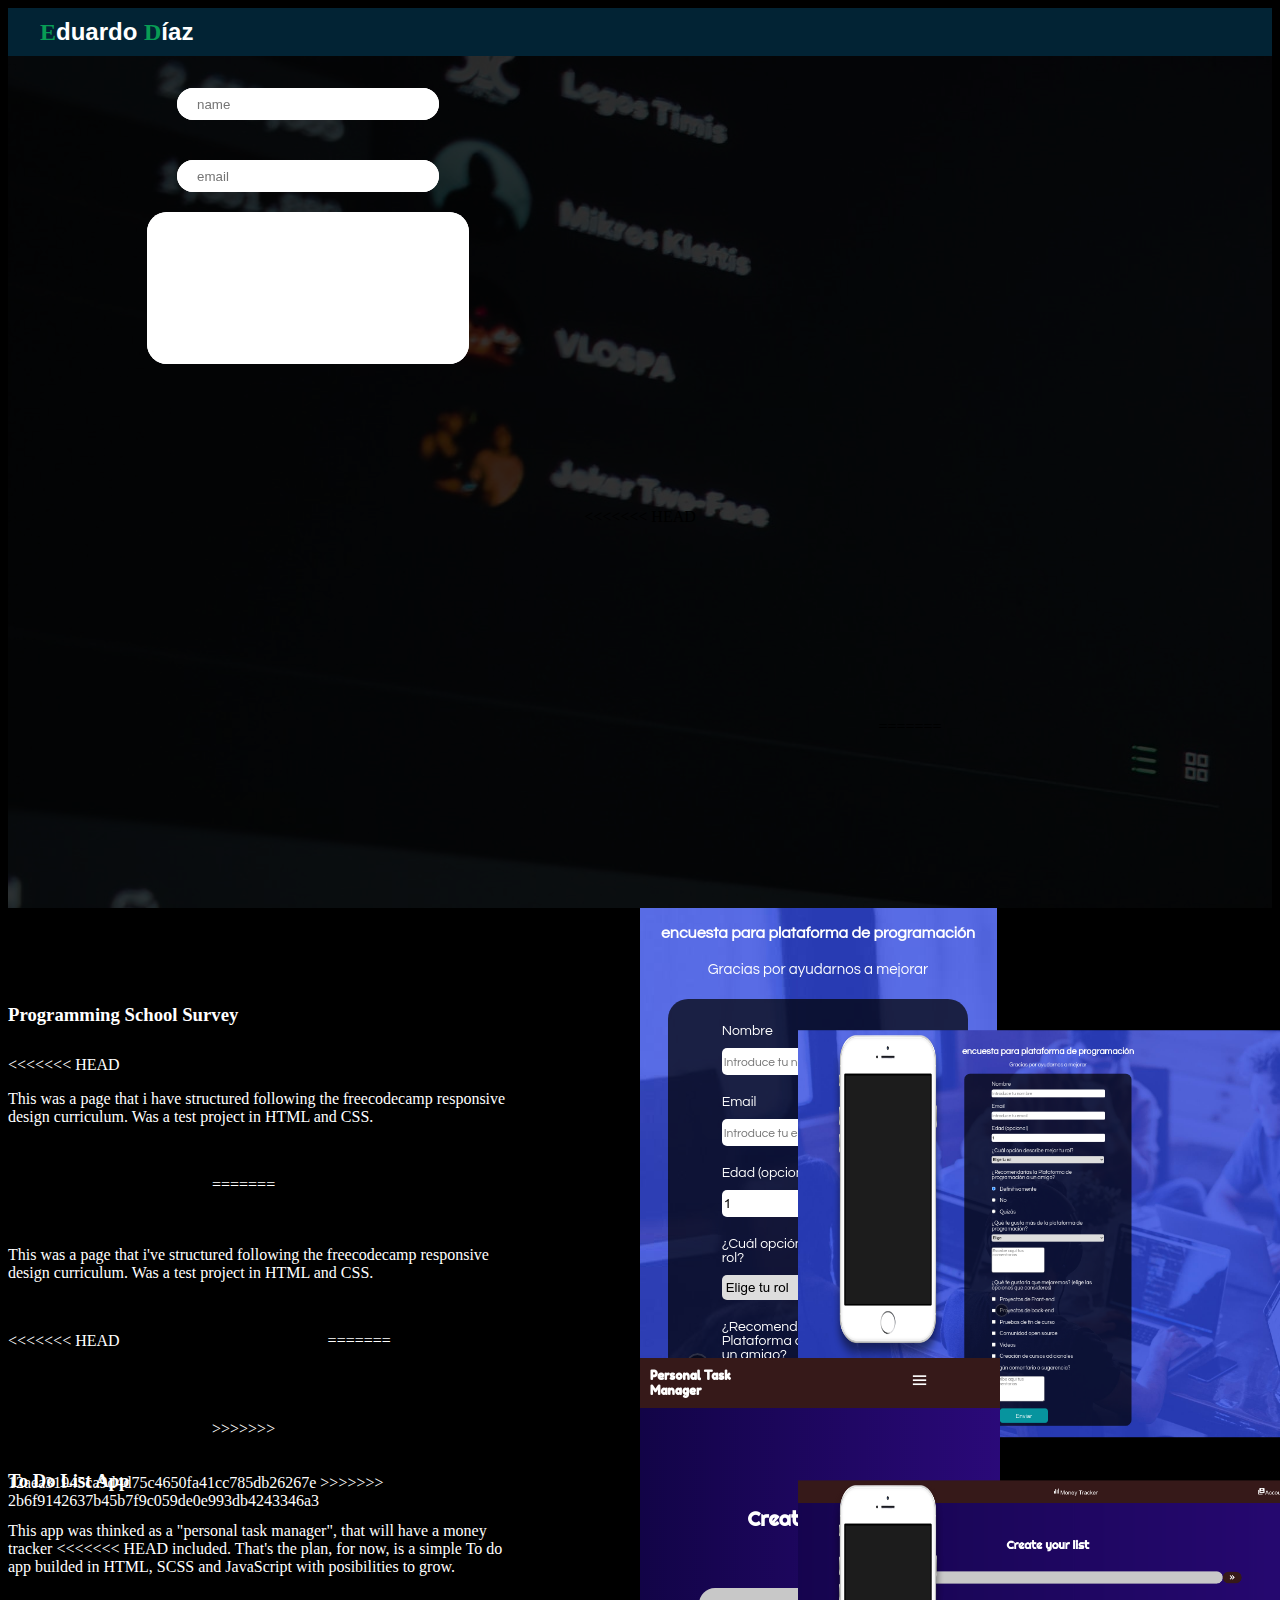
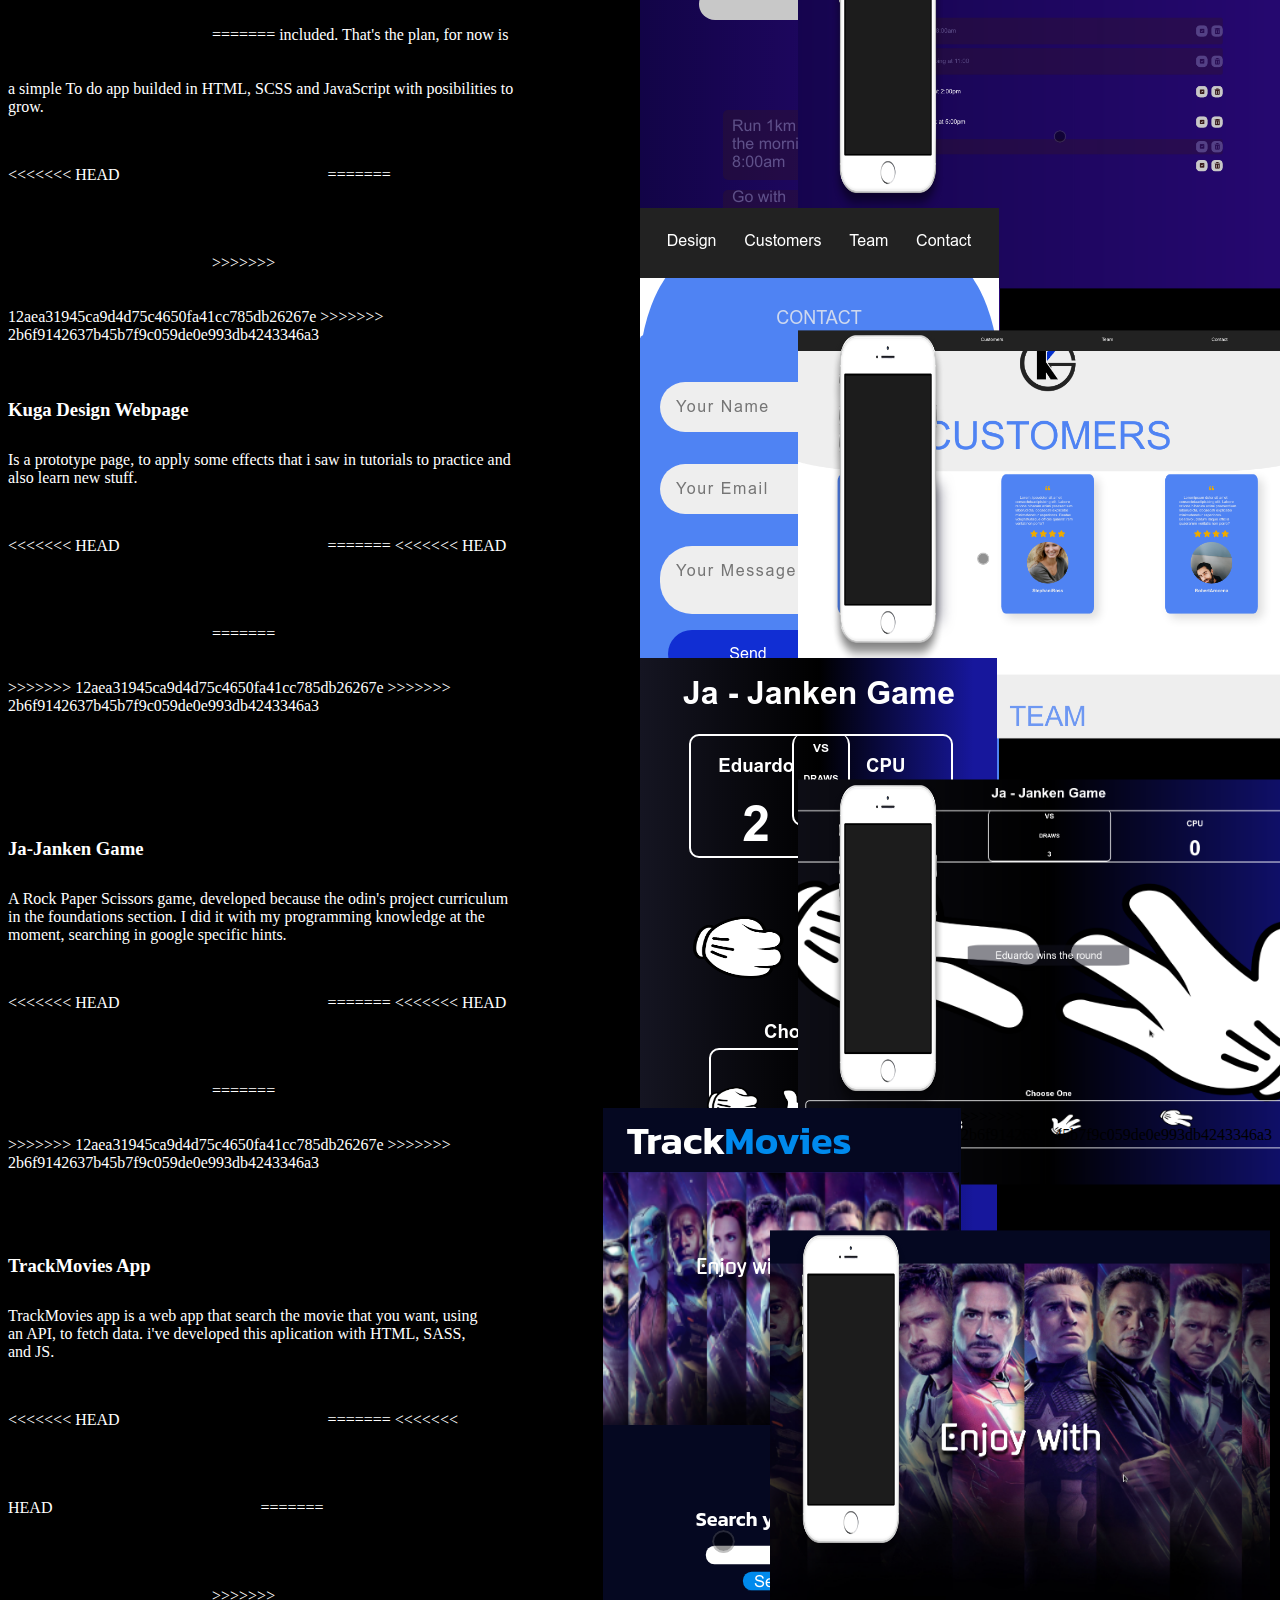
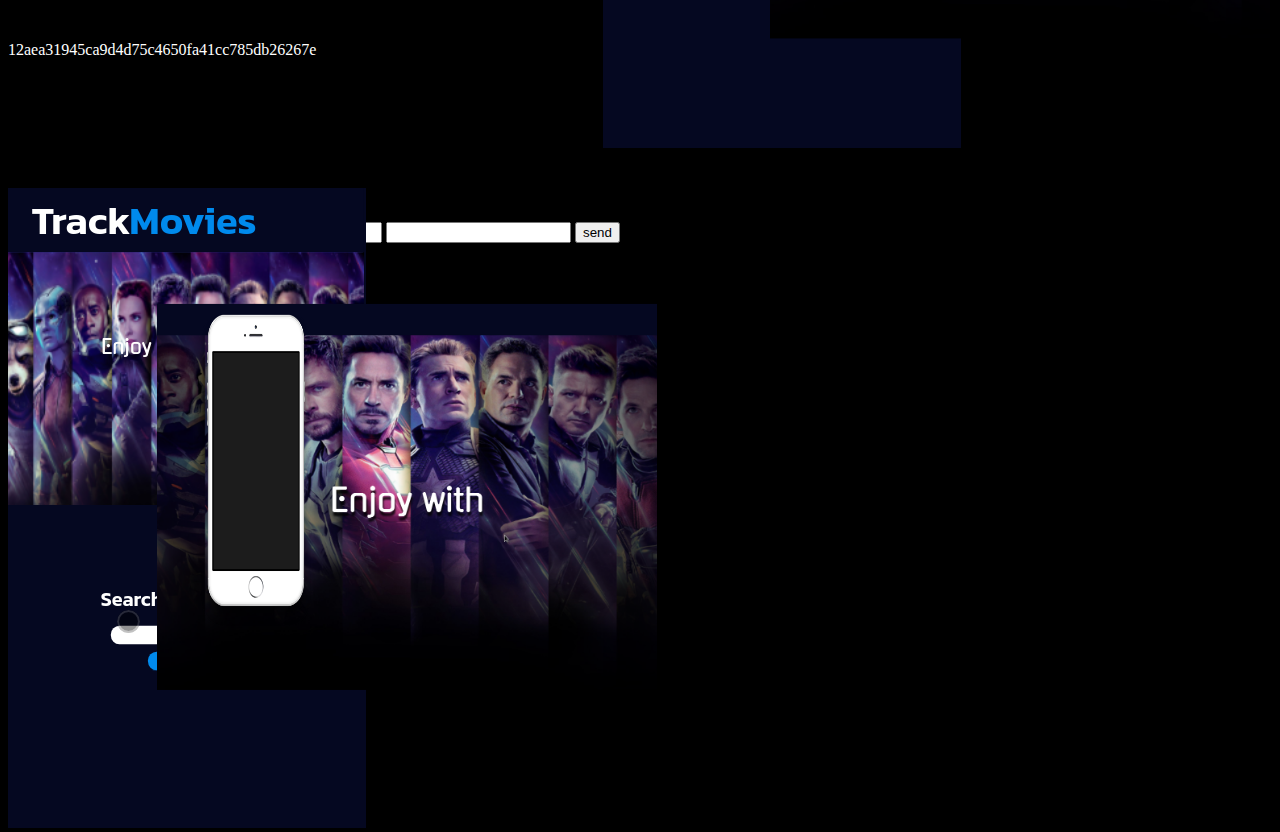
==== index.html @ 0e52a5ef "changes" ====
<!DOCTYPE html>
<html lang="en">
<head>
    <meta charset="UTF-8">
    <meta http-equiv="X-UA-Compatible" content="IE=edge">
    <meta name="viewport" content="width=device-width, initial-scale=1.0">
    <title>Eduardo Portfolio</title>
    <link rel="stylesheet" href="https://cdnjs.cloudflare.com/ajax/libs/font-awesome/5.15.2/css/all.min.css" integrity="sha512-HK5fgLBL+xu6dm/Ii3z4xhlSUyZgTT9tuc/hSrtw6uzJOvgRr2a9jyxxT1ely+B+xFAmJKVSTbpM/CuL7qxO8w==" crossorigin="anonymous" />
    <link rel="stylesheet" href="styles.css">
</head>
<body class="main_body">
        <!--Banner Section-->
        <header class="banner_section">
            <nav class="navbar">
                <h2><span>E</span>duardo <span>D</span>íaz</h2>
            </nav>
            <div class="container">
            <div class="banner">
                <h1 class="banner_heading">
                    <span class="heading_1">FRONT END DEVELOPER</span>
                   <span class="heading_2">ALWAYS LEARNING</span>
                    <span class="heading_3">CREATIVE</span>
                    <span class="heading_4">EMPATHETIC</span>
                    <span class="heading_5">TEAM PLAYER</span>
                </h1>
<<<<<<< HEAD
                <p class="banner_phrase">ABOUT ME</p>
                <button id="projects_btn" class="banner_btn" type ="button"><a class= "projects_link" href="#project1">PROJECTS</a></button>
                <button class="banner_btn" type="button"><a class= "link" href="https://www.linkedin.com/in/eduardo-diaz-dev/" target="_blank">LINKEDIN</a></button>
                <button class="banner_btn" type="button"><a class="link" href="">CV</a></button>
=======
                <p class="banner_phrase">DISCOVER A LITTLE MORE ABOUT ME</p>
                <button id="projects_btn" class="banner_btn" type ="button"><a class= "projects_link" href="#project1">PROJECTS</a></button>
<<<<<<< HEAD
                <button class="banner_btn" type="button"><a class= "link" href="https://www.linkedin.com/in/eduardo-diaz-dev/" target="_blank">LINKEDIN</a></button>
                <button class="banner_btn" type="button"><a class="link" href="">CV</a></button>
=======
                <button class="banner_btn" type="button">LINKEDIN</button>
                <button class="banner_btn" type="button">CV</button>
>>>>>>> 12aea31945ca9d4d75c4650fa41cc785db26267e
>>>>>>> 2b6f9142637b45b7f9c059de0e993db4243346a3
            </div>
        </header>

        <!--projects-->
        <main class="projects_section">
            <div class ="projects_container">
                <div class="project1"  id="project1">
                    <div class="project_content">
                        <h3>Programming School Survey</h3>
<<<<<<< HEAD
                            <p> This was a page that i have structured following the freecodecamp
                                responsive design curriculum. Was a test project in HTML and CSS.
                            </p>
                            <button class="btn" id="github_button" type="button"><a href="https://github.com/kuga-uy/Survey" target="_blank">GITHUB</a></button>
=======
                            <p> This was a page that i've structured following the freecodecamp
                                responsive design curriculum. Was a test project in HTML and CSS.
                            </p>
<<<<<<< HEAD
                            <button class="btn" id="github_button" type="button"><a href="https://github.com/kuga-uy/Survey" target="_blank">GITHUB</a></button>
=======
                            <button class="btn" id="github_button" type="button">GITHUB</button>
>>>>>>> 12aea31945ca9d4d75c4650fa41cc785db26267e
>>>>>>> 2b6f9142637b45b7f9c059de0e993db4243346a3
                    </div>
                <div class="project_imgs1">
                    <div class="card">
                        <img src="/assets/surveyFullscreen.png" class= "desktop_img" alt="desktop-img">
                        <img src="/assets/phone.png" class="phone_img" alt="phone">
                        <img src="/assets/surveyMobile.png"  class="phone_screen" alt="phone-screen">
<<<<<<< HEAD
                        <button class="btn" id="live_preview-btn"><a href="https://school-survey.netlify.app/" target="_blank">LIVE DEMO</a></button>
=======
<<<<<<< HEAD
                        <button class="btn" id="live_preview-btn"><a href="https://school-survey.netlify.app/" target="_blank">LIVE DEMO</a></button>
=======
                        <button class="btn" id="live_preview-btn">LIVE PREVIEW</button>
>>>>>>> 12aea31945ca9d4d75c4650fa41cc785db26267e
>>>>>>> 2b6f9142637b45b7f9c059de0e993db4243346a3
                    </div>
                </div>
                </div>
                <div class="project2">
                    <div class="project_content">
                        <h3>To Do List App</h3>
                            <p> This app was thinked as a "personal task manager", that will have a money tracker
<<<<<<< HEAD
                                included. That's the plan, for now,
                                is a simple To do app builded in HTML, SCSS and JavaScript with posibilities to grow.
                            </p>
                            <button class="btn" id="github_button" type="button"><a href="https://github.com/kuga-uy/Personal-Task-Manager" target="_blank">GITHUB</a></button>
=======
                                included. That's the plan, for now
                                is a simple To do app builded in HTML, SCSS and JavaScript with posibilities to grow.
                            </p>
<<<<<<< HEAD
                            <button class="btn" id="github_button" type="button"><a href="">GITHUB</a></button>
=======
                            <button class="btn" id="github_button" type="button">GITHUB</button>
>>>>>>> 12aea31945ca9d4d75c4650fa41cc785db26267e
>>>>>>> 2b6f9142637b45b7f9c059de0e993db4243346a3
                    </div>
                    <div class="project_imgs2">
                        <div class="card">
                            <img src="assets/TodolistFull.png" class= "desktop_img" alt="desktop-img">
                            <img src="/assets/phone.png"  class="phone_img" alt="phone">
                            <img src="assets/todolistMobile.png"  class="phone_screen" alt="phone-screen">
<<<<<<< HEAD
                            <button class="btn" id="live_preview-btn"><a href="https://personal-task.netlify.app/" target="_blank">LIVE DEMO</a></button>
=======
<<<<<<< HEAD
                            <button class="btn" id="live_preview-btn"><a href="">LIVE DEMO</a></button>
=======
                            <button class="btn" id="live_preview-btn">LIVE PREVIEW</button>
>>>>>>> 12aea31945ca9d4d75c4650fa41cc785db26267e
>>>>>>> 2b6f9142637b45b7f9c059de0e993db4243346a3
                        </div>
                    </div>
                </div>
                <div class="project3">
                    <div class="project_content">
                        <h3>Kuga Design Webpage</h3>
                            <p>  Is a  prototype page, to apply some effects that i saw in tutorials
                            to practice and also learn new stuff.
                            </p>
<<<<<<< HEAD
                            <button class="btn" id="github_button" type="button"><a href="https://github.com/kuga-uy/Kuga-Designs-page" target="_blank">GITHUB</a></button>
=======
<<<<<<< HEAD
                            <button class="btn" id="github_button" type="button"><a href="https://github.com/kuga-uy/Kuga-Designs-page" target="_blank">GITHUB</a></button>
=======
                            <button class="btn" id="github_button" type="button">GITHUB</button>
>>>>>>> 12aea31945ca9d4d75c4650fa41cc785db26267e
>>>>>>> 2b6f9142637b45b7f9c059de0e993db4243346a3
                    </div>
                    <div class="project_imgs3">
                        <div class="card">
                            <img src="assets/kugaDesignsFull.png" class= "desktop_img" alt="desktop-img">
                            <img src="/assets/phone.png"  class="phone_img" alt="phone">
                            <img src="assets/kugaMobile.png"  class="phone_screen" alt="phone-screen">
<<<<<<< HEAD
                            <button class="btn" id="live_preview-btn"><a href="https://kuga-designs.netlify.app/" target="_blank">LIVE DEMO</a></button>
=======
<<<<<<< HEAD
                            <button class="btn" id="live_preview-btn"><a href="https://kuga-designs.netlify.app/" target="_blank">LIVE DEMO</a></button>
=======
                            <button class="btn" id="live_preview-btn">LIVE PREVIEW</button>
>>>>>>> 12aea31945ca9d4d75c4650fa41cc785db26267e
>>>>>>> 2b6f9142637b45b7f9c059de0e993db4243346a3
                        </div>
                    </div>
                </div>
                <div class="project4">
                    <div class="project_content">
                        <h3>Ja-Janken Game</h3>
                            <p> A Rock Paper Scissors game, developed because the odin's project curriculum in the foundations section.
                                I did it with my programming knowledge at the moment, searching in google specific hints.
                            </p>
<<<<<<< HEAD
                            <button class="btn" id="github_button" type="button"><a href="https://github.com/kuga-uy/Kuga-Designs-page" target="_blank">GITHUB</a></button>
=======
<<<<<<< HEAD
                            <button class="btn" id="github_button" type="button"><a href="https://github.com/kuga-uy/Kuga-Designs-page" target="_blank">GITHUB</a></button>
=======
                            <button class="btn" id="github_button" type="button">GITHUB</button>
>>>>>>> 12aea31945ca9d4d75c4650fa41cc785db26267e
>>>>>>> 2b6f9142637b45b7f9c059de0e993db4243346a3
                    </div>
                    <div class="project_imgs4">
                        <div class="card">
                            <img src="assets/jajankenFull.png" class= "desktop_img" alt="desktop-img">
                            <img src="/assets/phone.png" class="phone_img" alt="phone">
                            <img src="assets/jajankenMobile.png"  class="phone_screen" alt="phone-screen">
<<<<<<< HEAD
                            <button class="btn" id="live_preview-btn"><a href="https://ja-jankengame.netlify.app/" target="_blank">LIVE DEMO</a></button>
=======
<<<<<<< HEAD
                            <button class="btn" id="live_preview-btn"><a href="https://ja-jankengame.netlify.app/" target="_blank">LIVE DEMO</a></button>
=======
                            <button class="btn" id="live_preview-btn">LIVE PREVIEW</button>
>>>>>>> 12aea31945ca9d4d75c4650fa41cc785db26267e
>>>>>>> 2b6f9142637b45b7f9c059de0e993db4243346a3
                        </div>
                    </div>
                </div>

                <div class="project5">
                    <div class="project_content">
                        <h3>TrackMovies App</h3>
                            <p> TrackMovies app is a web app that search the movie that you want, using an API, to fetch data.
                                i've developed this aplication with HTML, SASS, and JS.
                            </p>
<<<<<<< HEAD
                            <button class="btn" id="github_button" type="button"><a href="https://github.com/kuga-uy/TrackMovies" target="_blank">GITHUB</a></button>
=======
<<<<<<< HEAD
                            <button class="btn" id="github_button" type="button"><a href="https://github.com/kuga-uy/TrackMovies" target="_blank">GITHUB</a></button>
=======
                            <button class="btn" id="github_button" type="button">GITHUB</button>
>>>>>>> 12aea31945ca9d4d75c4650fa41cc785db26267e
                    </div>
                    <div class="project_imgs5">
                        <div class="card">
                            <img src="assets/trackmovies-full.png" class= "desktop_img" alt="desktop-img">
                            <img src="/assets/phone.png" class="phone_img" alt="phone">
                            <img src="assets/TrackMoviesMobile.png"  class="phone_screen" alt="phone-screen">
<<<<<<< HEAD
                            <button class="btn" id="live_preview-btn"><a href="https://trackmovies-app.netlify.app/" target="_blank">LIVE DEMO</a></button>
=======
                            <button class="btn" id="live_preview-btn">LIVE PREVIEW</button>
>>>>>>> 12aea31945ca9d4d75c4650fa41cc785db26267e
                        </div>
>>>>>>> 2b6f9142637b45b7f9c059de0e993db4243346a3
                    </div>
                    <div class="project_imgs5">
                        <div class="card">
                            <img src="assets/trackmovies-full.png" class= "desktop_img" alt="desktop-img">
                            <img src="/assets/phone.png" class="phone_img" alt="phone">
                            <img src="assets/TrackMoviesMobile.png"  class="phone_screen" alt="phone-screen">
                            <button class="btn" id="live_preview-btn"><a href="https://trackmovies-app.netlify.app/" target="_blank">LIVE DEMO</a></button>
                        </div>
                    </div>
                </div>


                </div>
            </main>
            <div class="form_section">
                <div class="form_container">
                    <h3>Contact me</h3>
                          <form class="form_content">
                              <input class="input" type="text" placeholder= "name" data-name="">
                              <input class="input" type="email" placeholder="email" data-email="">
                              <input  class="textcontent" type="textcontent" data-text>
                              <button  class="send_btn" type="button" placeholder="introduce your message">Send</button>
                          </form>
                      </div>
                <div class="video_container"> 
                    <video class="bg_video" autoplay muted loop>
                        <source src="assets/contact-video.mp4" type="video/mp4">
                    </video>
                </div>


                </div>
            </main>
            <div class="form_section">
                <div class="form_container">
<<<<<<< HEAD
                    <h3>Contact me</h3>
                          <form class="form_content">
                              <input class="input" type="text" placeholder= "name" data-name="">
                              <input class="input" type="email" placeholder="email" data-email="">
                              <input  class="textcontent" type="textcontent" data-text>
                              <button  class="send_btn" type="button" placeholder="introduce your message">Send</button>
                          </form>
                      </div>
                <div class="video_container"> 
                    <video class="bg_video" autoplay muted loop>
                        <source src="assets/contact-video.mp4" type="video/mp4">
                    </video>
                </div>
            </div>
<<<<<<< HEAD
=======
=======
                  <h3>Contact me</h3>
                        <p>
                            Get in touch, ask me.
                        </p>
                        <form class="form_content">
                            <input type="text">
                            <input type="email">
                            <input type="textcontent">
                            <button type="button">send</button>
                        </form>
                    </div>
                </div>
>>>>>>> 12aea31945ca9d4d75c4650fa41cc785db26267e
>>>>>>> 2b6f9142637b45b7f9c059de0e993db4243346a3
        
    <script src="main.js"></script>
</body>
</html>
---- styles.css ----
<<<<<<< HEAD
@import url("https://fonts.googleapis.com/css2?family=Rubik&display=swap");
=======
<<<<<<< HEAD
@import url("https://fonts.googleapis.com/css2?family=Rubik&display=swap");
=======
>>>>>>> 12aea31945ca9d4d75c4650fa41cc785db26267e
>>>>>>> 2b6f9142637b45b7f9c059de0e993db4243346a3
@import url("https://fonts.googleapis.com/css2?family=Lexend+Exa&display=swap");
@import url("https://fonts.googleapis.com/css2?family=Righteous&display=swap");
/*common styles*/
* {
  margin: 0;
  padding: 0;
  -webkit-box-sizing: border-box;
          box-sizing: border-box;
  outline: none;
<<<<<<< HEAD
  font-family: 'Rubik', sans-serif;
=======
<<<<<<< HEAD
  font-family: 'Rubik', sans-serif;
=======
  font-family: Arial, Helvetica, sans-serif;
>>>>>>> 12aea31945ca9d4d75c4650fa41cc785db26267e
>>>>>>> 2b6f9142637b45b7f9c059de0e993db4243346a3
}

/*-------------------------------*HEADER*-------------------*/
html {
  scroll-behavior: smooth;
}

.main_body {
<<<<<<< HEAD
  overflow-x: hidden;
=======
<<<<<<< HEAD
  overflow-x: hidden;
=======
>>>>>>> 12aea31945ca9d4d75c4650fa41cc785db26267e
>>>>>>> 2b6f9142637b45b7f9c059de0e993db4243346a3
  display: -webkit-box;
  display: -ms-flexbox;
  display: flex;
  -webkit-box-orient: vertical;
  -webkit-box-direction: normal;
      -ms-flex-direction: column;
          flex-direction: column;
  position: relative;
  background-color: black;
}

.navbar {
  position: absolute;
  display: -webkit-box;
  display: -ms-flexbox;
  display: flex;
  -webkit-box-align: center;
      -ms-flex-align: center;
          align-items: center;
  background-color: #022334;
  height: 3rem;
  width: 100%;
  z-index: 10;
}

.navbar h2 {
  color: #fff;
  font-family: 'Lexend Exa', sans-serif;
  margin-left: 2rem;
}

.navbar h2 span {
  color: #089c55;
  font-family: 'Righteous', cursive;
}

.banner_section {
  overflow: hidden;
  display: -webkit-box;
  display: -ms-flexbox;
  display: flex;
  position: relative;
  width: 100%;
  height: 100vh;
}

.banner_section .banner {
  width: 100%;
  height: 100vh;
  position: absolute;
  left: 50%;
  -webkit-transform: translateX(-50%);
          transform: translateX(-50%);
  text-align: center;
}

.banner_heading {
  margin-top: 500px;
  margin-bottom: 10rem;
  -webkit-perspective: 60rem;
          perspective: 60rem;
}

.banner_heading span {
  margin-top: -10%;
  position: absolute;
  font-family: 'Righteous', cursive;
  font-weight: 500;
  font-size: 5rem;
  color: #fff;
  text-shadow: 0.3rem 0.3rem 0.6rem rgba(0, 0, 0, 0.5);
  width: 100%;
  display: -webkit-box;
  display: -ms-flexbox;
  display: flex;
  -webkit-box-pack: center;
      -ms-flex-pack: center;
          justify-content: center;
  -webkit-transform: translateZ(8rem);
          transform: translateZ(8rem);
  opacity: 0;
  letter-spacing: 2rem;
}

.heading_1 {
  -webkit-animation: animateHeading 10s 2s infinite;
          animation: animateHeading 10s 2s infinite;
}

.heading_2 {
  -webkit-animation: animateHeading 10s 4s infinite;
          animation: animateHeading 10s 4s infinite;
}

.heading_3 {
  -webkit-animation: animateHeading 10s 6s infinite;
          animation: animateHeading 10s 6s infinite;
}

.heading_4 {
  -webkit-animation: animateHeading 10s 8s infinite;
          animation: animateHeading 10s 8s infinite;
}

.heading_5 {
  -webkit-animation: animateHeading 10s 10s infinite;
          animation: animateHeading 10s 10s infinite;
}

@-webkit-keyframes animateHeading {
  0% {
    -webkit-transform: translateZ(8rem);
            transform: translateZ(8rem);
    opacity: 0;
    letter-spacing: 2rem;
  }
  2% {
    -webkit-transform: translateZ(0rem);
            transform: translateZ(0rem);
    opacity: 1;
    letter-spacing: .5rem;
  }
  15% {
    -webkit-transform: translateZ(0rem);
            transform: translateZ(0rem);
    opacity: 1;
    letter-spacing: .5rem;
  }
  40% {
    -webkit-transform: translateZ(8rem);
            transform: translateZ(8rem);
    opacity: 0;
    letter-spacing: 2rem;
  }
  50% {
    -webkit-transform: translateZ(8rem);
            transform: translateZ(8rem);
    opacity: 0;
    letter-spacing: 2rem;
    color: #022334;
  }
}

@keyframes animateHeading {
  0% {
    -webkit-transform: translateZ(8rem);
            transform: translateZ(8rem);
    opacity: 0;
    letter-spacing: 2rem;
  }
  2% {
    -webkit-transform: translateZ(0rem);
            transform: translateZ(0rem);
    opacity: 1;
    letter-spacing: .5rem;
  }
  15% {
    -webkit-transform: translateZ(0rem);
            transform: translateZ(0rem);
    opacity: 1;
    letter-spacing: .5rem;
  }
  40% {
    -webkit-transform: translateZ(8rem);
            transform: translateZ(8rem);
    opacity: 0;
    letter-spacing: 2rem;
  }
  50% {
    -webkit-transform: translateZ(8rem);
            transform: translateZ(8rem);
    opacity: 0;
    letter-spacing: 2rem;
    color: #022334;
  }
}

.banner_phrase {
  position: relative;
  top: 80px;
  color: #fff;
  font-size: 1.5rem;
  font-family: Arial, Helvetica, sans-serif;
  width: 50%;
  margin: 0 auto;
  visibility: hidden;
  -webkit-animation: introAnimation 2s 1.5s forwards;
          animation: introAnimation 2s 1.5s forwards;
}

.banner_btn {
  margin-left: 1rem;
  width: 10rem;
  height: 3rem;
  border-radius: 10px;
  background-color: #089c55;
  border: none;
  outline: none;
  color: #fff;
  font-family: 'Righteous', cursive;
  opacity: 0;
  visibility: hidden;
  -webkit-animation: introAnimation 1s 1s forwards;
          animation: introAnimation 1s 1s forwards;
  -webkit-transition: all 1s ease;
  transition: all 1s ease;
  position: relative;
  margin-top: 150px;
}

.banner_btn:hover {
  background-color: #022334;
  border: #fff solid 2px;
}

.banner_btn a {
  display: block;
  width: 100%;
  color: #fff;
  text-decoration: none;
}

@-webkit-keyframes introAnimation {
  0% {
    opacity: 0;
    visibility: hidden;
  }
  100% {
    opacity: 1;
    visibility: visible;
  }
}

@keyframes introAnimation {
  0% {
    opacity: 0;
    visibility: hidden;
  }
  100% {
    opacity: 1;
    visibility: visible;
  }
}

.banner_section::before {
  content: "";
  -o-object-fit: cover;
     object-fit: cover;
  position: absolute;
  top: 0;
  left: 0;
  right: 0;
  bottom: 0;
  background-image: url(assets/banner.jpg);
  opacity: .2;
}

/*Projects Section*/
.projects_container {
<<<<<<< HEAD
  overflow-x: hidden;
=======
<<<<<<< HEAD
  overflow-x: hidden;
=======
>>>>>>> 12aea31945ca9d4d75c4650fa41cc785db26267e
>>>>>>> 2b6f9142637b45b7f9c059de0e993db4243346a3
  width: 100vw;
  display: -webkit-box;
  display: -ms-flexbox;
  display: flex;
  -webkit-box-orient: vertical;
  -webkit-box-direction: normal;
      -ms-flex-direction: column;
          flex-direction: column;
}

.projects_container .project1, .projects_container .project2, .projects_container .project3, .projects_container .project4, .projects_container .project5 {
<<<<<<< HEAD
=======
<<<<<<< HEAD
=======
  overflow-x: hidden;
>>>>>>> 12aea31945ca9d4d75c4650fa41cc785db26267e
>>>>>>> 2b6f9142637b45b7f9c059de0e993db4243346a3
  background-color: #022334;
  width: 100%;
  display: -ms-grid;
  display: grid;
  -webkit-box-pack: center;
      -ms-flex-pack: center;
          justify-content: center;
  -webkit-box-align: center;
      -ms-flex-align: center;
          align-items: center;
  height: 450px;
  -ms-grid-columns: 1fr 1fr;
      grid-template-columns: 1fr 1fr;
}

.projects_container .project1 h3, .projects_container .project2 h3, .projects_container .project3 h3, .projects_container .project4 h3, .projects_container .project5 h3 {
  margin-bottom: 30px;
}

.projects_container .project1 button, .projects_container .project2 button, .projects_container .project3 button, .projects_container .project4 button, .projects_container .project5 button {
  margin: 20px;
}

.project_imgs1, .project_imgs2, .project_imgs3, .project_imgs3,
.project_imgs4, .project_imgs5 {
  display: -webkit-box;
  display: -ms-flexbox;
  display: flex;
  position: relative;
  height: 100%;
  width: 100%;
}

.project_content {
<<<<<<< HEAD
  font-size: 1.3rem;
=======
<<<<<<< HEAD
  font-size: 1.3rem;
=======
>>>>>>> 12aea31945ca9d4d75c4650fa41cc785db26267e
>>>>>>> 2b6f9142637b45b7f9c059de0e993db4243346a3
  padding-left: 20%;
  padding-right: 20%;
  color: #fff;
}

.btn {
  margin-left: 1rem;
  width: 10rem;
  height: 3rem;
  border-radius: 10px;
  background-color: #089c55;
  border: none;
  outline: none;
  color: #fff;
  font-family: 'Righteous', cursive;
  opacity: 0;
  visibility: hidden;
  -webkit-animation: introAnimation 1s 1s forwards;
          animation: introAnimation 1s 1s forwards;
  -webkit-transition: all 1s ease;
  transition: all 1s ease;
<<<<<<< HEAD
}

.btn:hover {
  background-color: #022334;
  border: #fff solid 2px;
}

.card {
  width: 100%;
  height: 100%;
}

.phone_img {
  position: absolute;
  height: 50%;
  width: 116px;
  top: 120px;
  left: calc(190px);
}

=======
}

.btn:hover {
  background-color: #022334;
  border: #fff solid 2px;
}

.card {
  width: 100%;
  height: 100%;
}

.phone_img {
  position: absolute;
  height: 50%;
  width: 116px;
  top: 120px;
  left: calc(190px);
}

>>>>>>> 2b6f9142637b45b7f9c059de0e993db4243346a3
.phone_screen {
  position: absolute;
  opacity: 0;
  z-index: 10;
  width: 86px;
  height: 154px;
  top: 151px;
  left: calc(205px);
}

@-webkit-keyframes screenOn {
  0% {
    opacity: 0;
  }
  100% {
    opacity: 1;
  }
}

@keyframes screenOn {
  0% {
    opacity: 0;
  }
  100% {
    opacity: 1;
  }
}

.desktop_img {
  -o-object-fit: cover;
     object-fit: cover;
  position: absolute;
  margin-left: 25%;
  width: 500px;
  height: 60%;
  -webkit-transform: translateY(30%);
          transform: translateY(30%);
}

#live_preview-btn {
  position: absolute;
  left: calc(250px);
  top: 80%;
}

<<<<<<< HEAD
=======
<<<<<<< HEAD
>>>>>>> 2b6f9142637b45b7f9c059de0e993db4243346a3
/* --------------------------- CONTACT SECTION----------------------*/
.form_section {
  overflow: hidden;
  position: relative;
  width: 100%;
  height: 500px;
  display: -webkit-box;
  display: -ms-flexbox;
  display: flex;
  color: #fff;
}

.form_section .form_content {
  padding-top: 60px;
  position: absolute;
  top: 0;
  z-index: 20;
  height: 500px;
  width: 600px;
  display: -webkit-box;
  display: -ms-flexbox;
  display: flex;
  -webkit-box-align: center;
      -ms-flex-align: center;
          align-items: center;
  -webkit-box-orient: vertical;
  -webkit-box-direction: normal;
      -ms-flex-direction: column;
          flex-direction: column;
}

.form_section .form_content .textcontent {
  outline: none;
  border: none;
  width: 50%;
  height: 30%;
  border-radius: 20px;
  padding-left: 20px;
}

.form_section .form_content .input {
  width: 40%;
  border-radius: 20px;
  height: 30px;
  outline: none;
  border: none;
  margin: 20px;
  padding-left: 20px;
}

.form_section .form_content .send_btn {
  margin-left: 1rem;
  width: 10rem;
  height: 3rem;
  border-radius: 10px;
  background-color: #089c55;
  border: none;
  outline: none;
  color: #fff;
  font-family: 'Righteous', cursive;
  opacity: 0;
  visibility: hidden;
  -webkit-animation: introAnimation 1s 1s forwards;
          animation: introAnimation 1s 1s forwards;
  -webkit-transition: all 1s ease;
  transition: all 1s ease;
  margin: 20px;
}

.form_section .form_content .send_btn:hover {
  background-color: #022334;
  border: #fff solid 2px;
<<<<<<< HEAD
}

.form_section .video_container {
  z-index: 5;
  position: absolute;
  top: 0;
  left: 0;
  -o-object-fit: cover;
     object-fit: cover;
  opacity: .05;
}

.form_section .video_container .bg_video {
  position: relative;
  left: -300px;
  top: -800px;
}

=======
}

.form_section .video_container {
  z-index: 5;
  position: absolute;
  top: 0;
  left: 0;
  -o-object-fit: cover;
     object-fit: cover;
  opacity: .05;
}

.form_section .video_container .bg_video {
  position: relative;
  left: -300px;
  top: -800px;
}

>>>>>>> 2b6f9142637b45b7f9c059de0e993db4243346a3
.form_container {
  -webkit-box-pack: center;
      -ms-flex-pack: center;
          justify-content: center;
  padding-top: 30px;
  z-index: 10;
  width: 100%;
  display: -webkit-box;
  display: -ms-flexbox;
  display: flex;
  float: right;
}

.projects_container button a {
  text-decoration: none;
  color: #fff;
  width: 100%;
}

/*---------------------------MEDIA QUERIES------*/
<<<<<<< HEAD
=======
=======
.form_section {
  display: -webkit-box;
  display: -ms-flexbox;
  display: flex;
}

>>>>>>> 12aea31945ca9d4d75c4650fa41cc785db26267e
>>>>>>> 2b6f9142637b45b7f9c059de0e993db4243346a3
@media (max-width: 1500px) {
  .desktop_img {
    left: calc(-20%);
  }
  .phone_img {
    left: calc(75px);
  }
  .phone_screen {
    left: calc(90px);
  }
  #live_preview-btn {
    left: calc(100px);
  }
}

@media (max-width: 1100px) {
<<<<<<< HEAD
  .project_content {
    font-size: 1rem;
  }
=======
<<<<<<< HEAD
  .project_content {
    font-size: 1rem;
  }
=======
>>>>>>> 12aea31945ca9d4d75c4650fa41cc785db26267e
>>>>>>> 2b6f9142637b45b7f9c059de0e993db4243346a3
  .desktop_img {
    left: calc(-35%);
  }
  .phone_img {
    left: calc(-15px);
  }
  .phone_screen {
    left: calc(0px);
  }
}

@media (max-width: 900px) {
  .desktop_img {
    top: 5%;
    width: 400px;
    height: 200px;
  }
  .banner_heading {
    margin-top: 150px;
  }
  .banner_phrase {
    top: 60px;
    font-size: 1rem;
  }
  .banner_btn {
    display: block;
    left: calc(50% - 100px);
    margin-top: 20px;
    top: 80px;
  }
}

@media (max-width: 780px) {
  .desktop_img {
    top: 10%;
    width: 300px;
    height: 150px;
  }
  .banner_heading span {
    font-size: 2.5rem;
  }
  #live_preview-btn {
    left: calc(0px);
  }
  .banner_btn {
    display: block;
    left: calc(50% - 100px);
    margin-top: 20px;
    top: 150px;
<<<<<<< HEAD
  }
}

@media (max-width: 600px) {
  .project_content {
    font-size: .8rem;
  }
  .banner_heading span {
    font-size: 2rem;
  }
  .desktop_img {
    display: none;
  }
  .project1, .project2, .project3, .project4, .project5 {
    height: 500px;
  }
  .project_content {
    padding-left: 10%;
    padding-right: 10%;
  }
  .phone_img {
    top: 80px;
    left: calc(50px);
  }
  .phone_screen {
    top: 110px;
    left: calc(65px);
  }
}

@media (max-width: 400px) {
  #live_preview-btn {
    left: calc(-100px);
  }
  .phone_img {
    left: calc(0px);
  }
=======
  }
}

@media (max-width: 600px) {
<<<<<<< HEAD
  .project_content {
    font-size: .8rem;
  }
=======
>>>>>>> 12aea31945ca9d4d75c4650fa41cc785db26267e
  .banner_heading span {
    font-size: 2rem;
  }
  .desktop_img {
    display: none;
  }
  .project1, .project2, .project3, .project4, .project5 {
    height: 500px;
  }
  .project_content {
    padding-left: 10%;
    padding-right: 10%;
  }
  .phone_img {
    top: 80px;
    left: calc(50px);
  }
  .phone_screen {
    top: 110px;
    left: calc(65px);
  }
}

@media (max-width: 400px) {
  #live_preview-btn {
    left: calc(-100px);
  }
  .phone_img {
    left: calc(0px);
  }
>>>>>>> 2b6f9142637b45b7f9c059de0e993db4243346a3
  .phone_screen {
    left: calc(15px);
  }
}
/*# sourceMappingURL=styles.css.map */
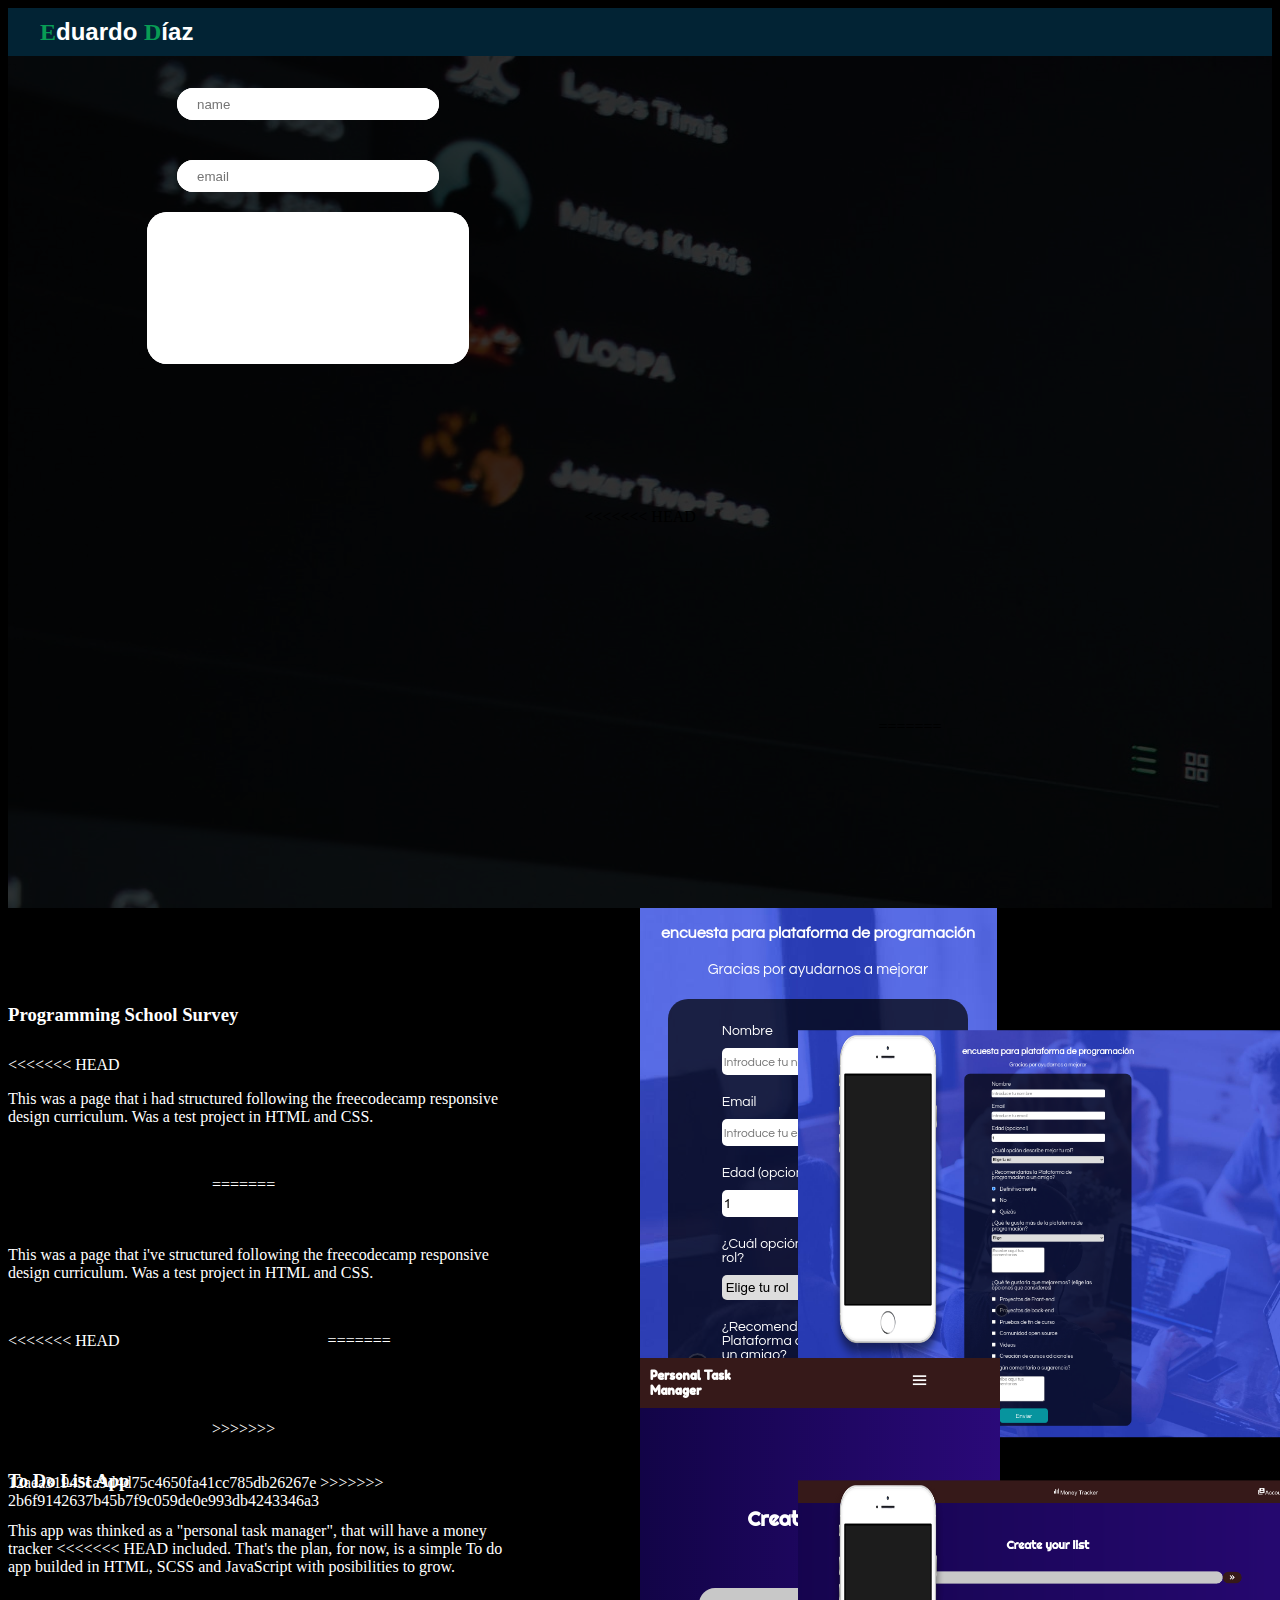
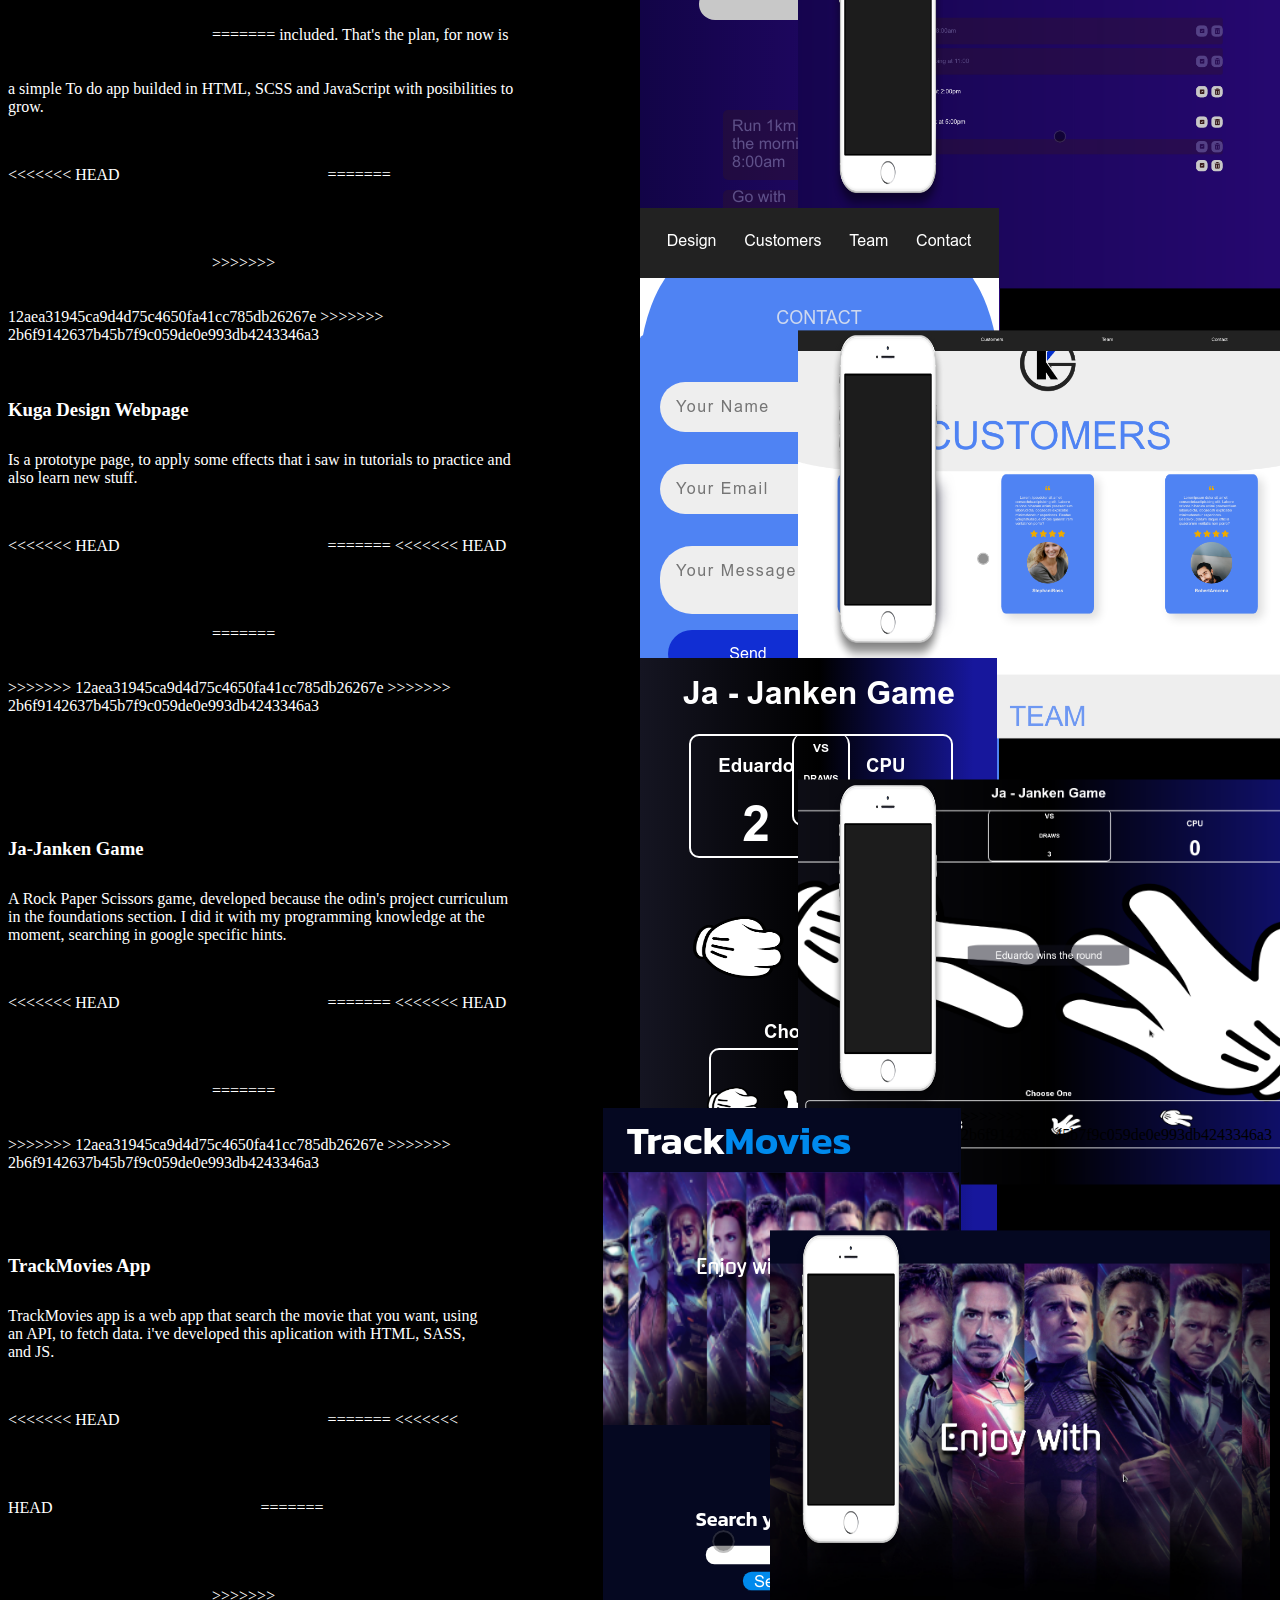
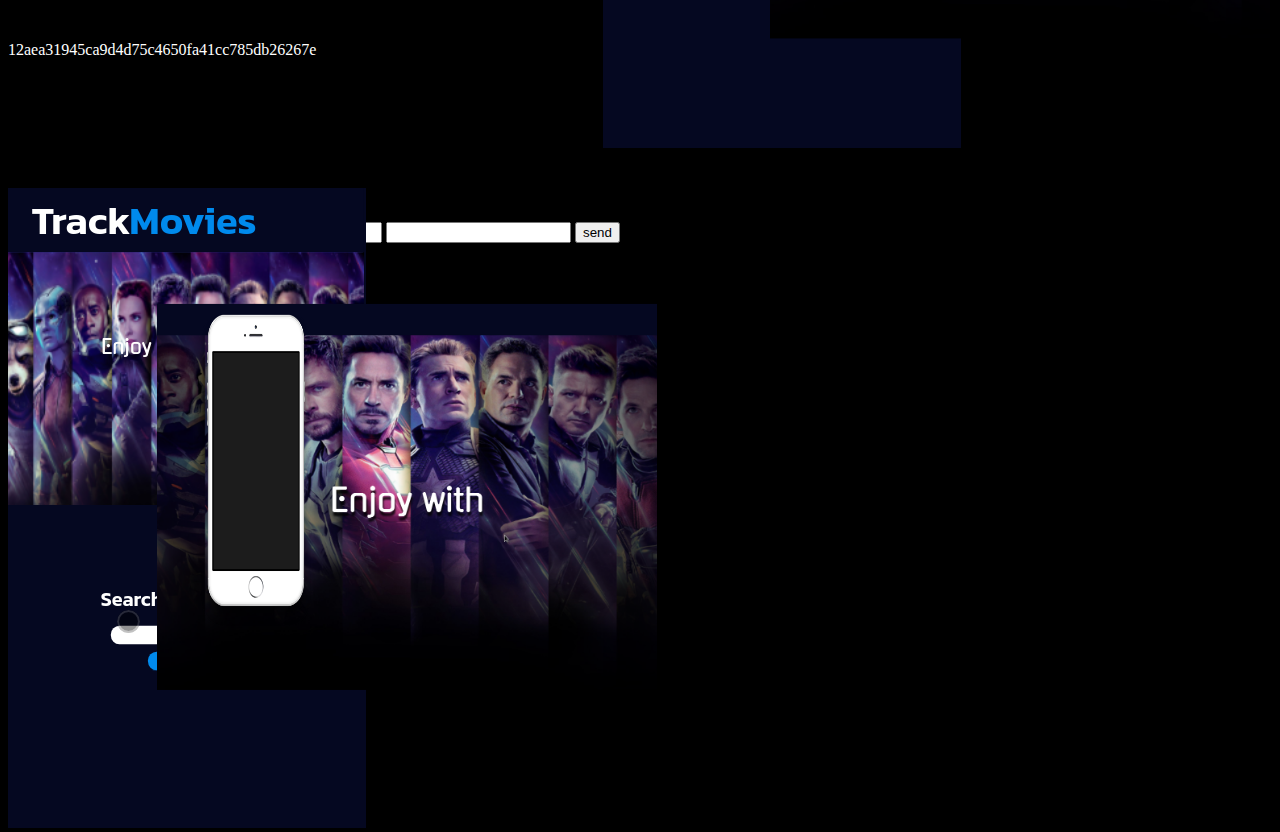
==== commit 79b706ec: "testing merge" ====
--- a/index.html
+++ b/index.html
@@ -49,7 +49,7 @@
                     <div class="project_content">
                         <h3>Programming School Survey</h3>
 <<<<<<< HEAD
-                            <p> This was a page that i have structured following the freecodecamp
+                            <p> This was a page that i had structured following the freecodecamp
                                 responsive design curriculum. Was a test project in HTML and CSS.
                             </p>
                             <button class="btn" id="github_button" type="button"><a href="https://github.com/kuga-uy/Survey" target="_blank">GITHUB</a></button>
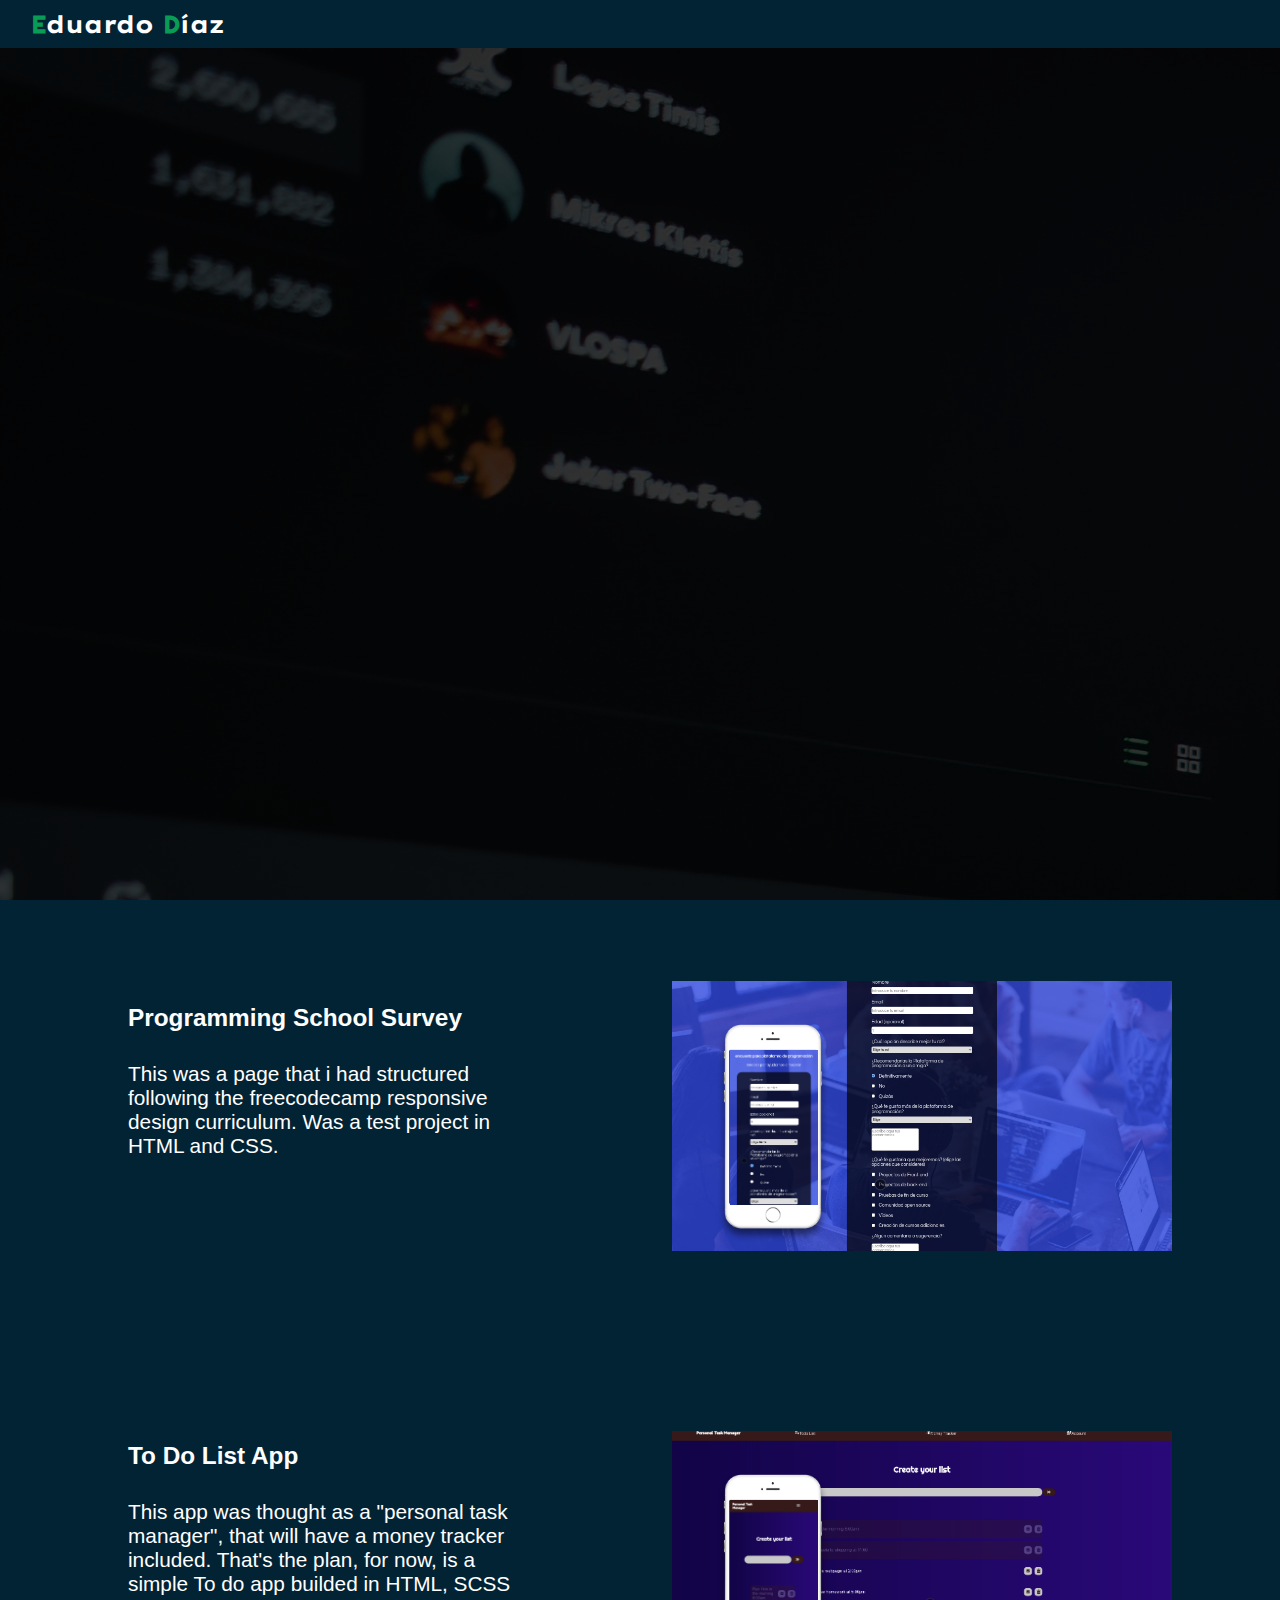
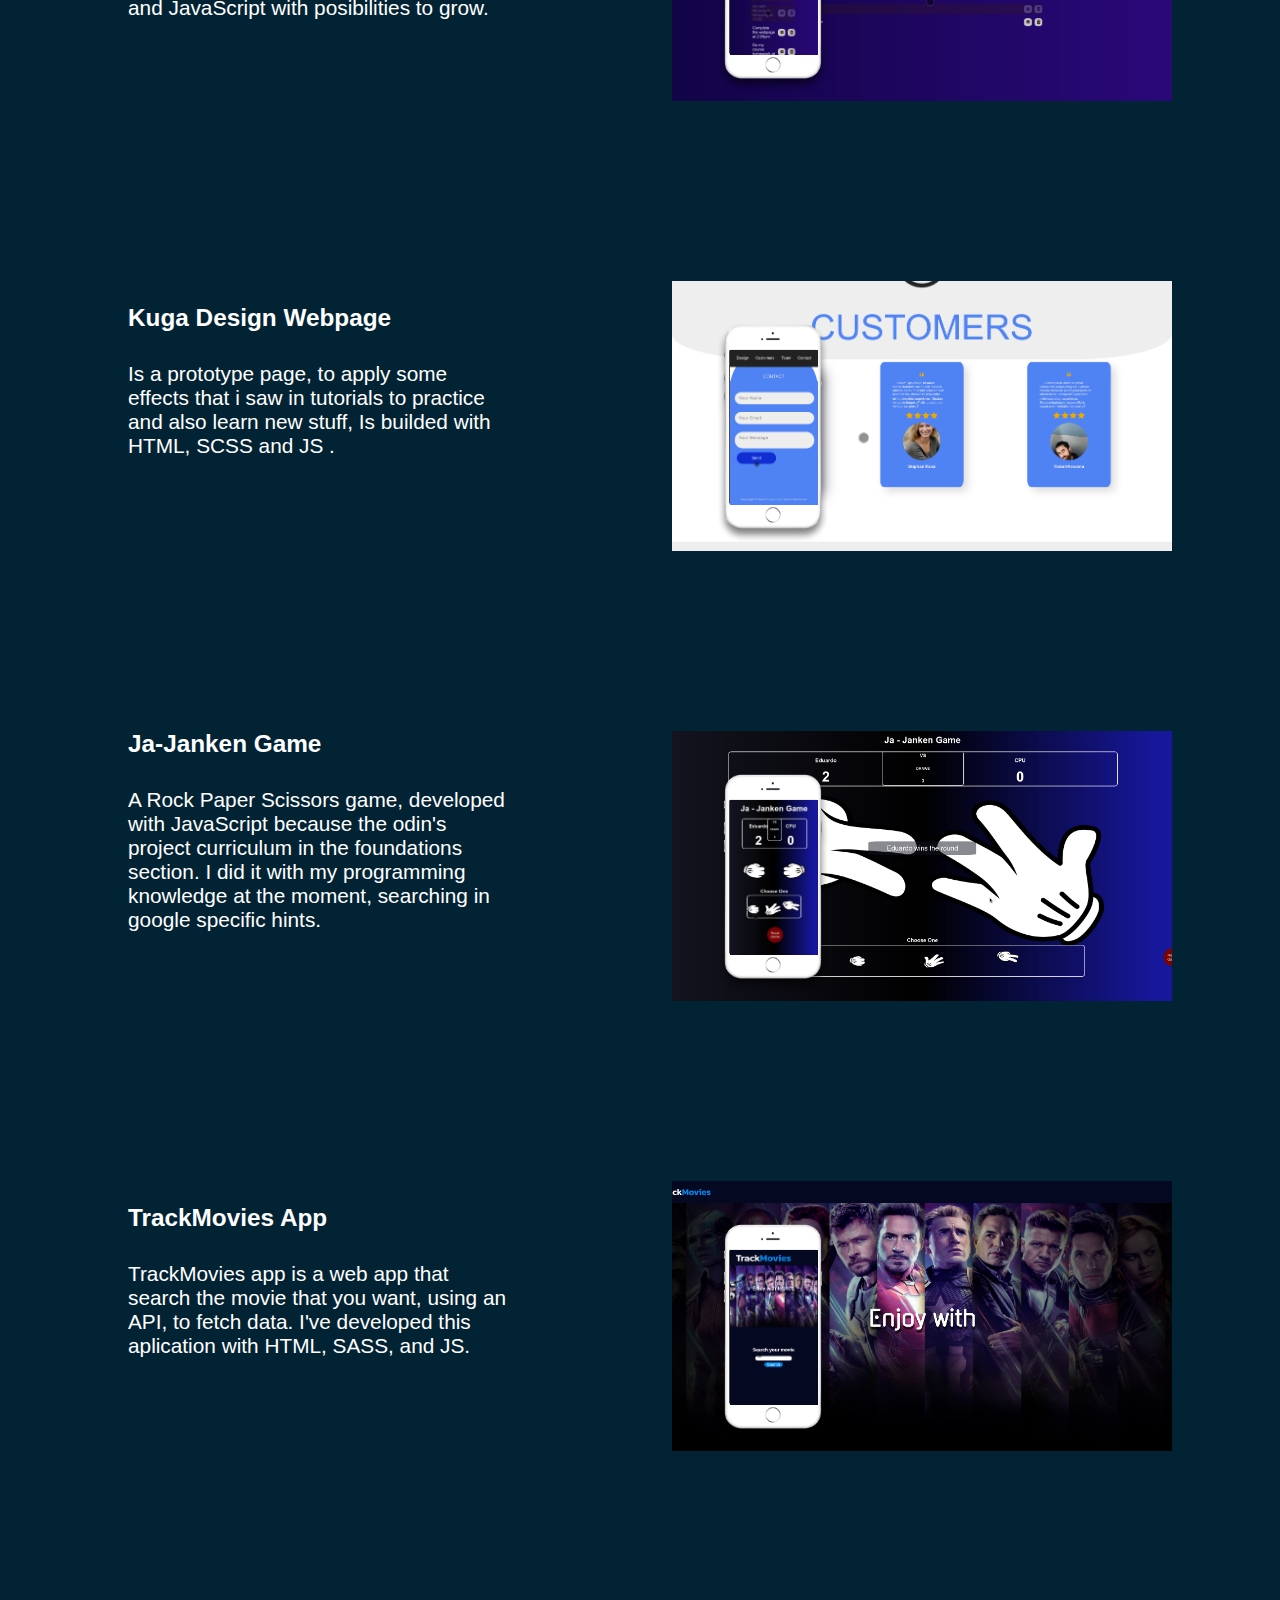
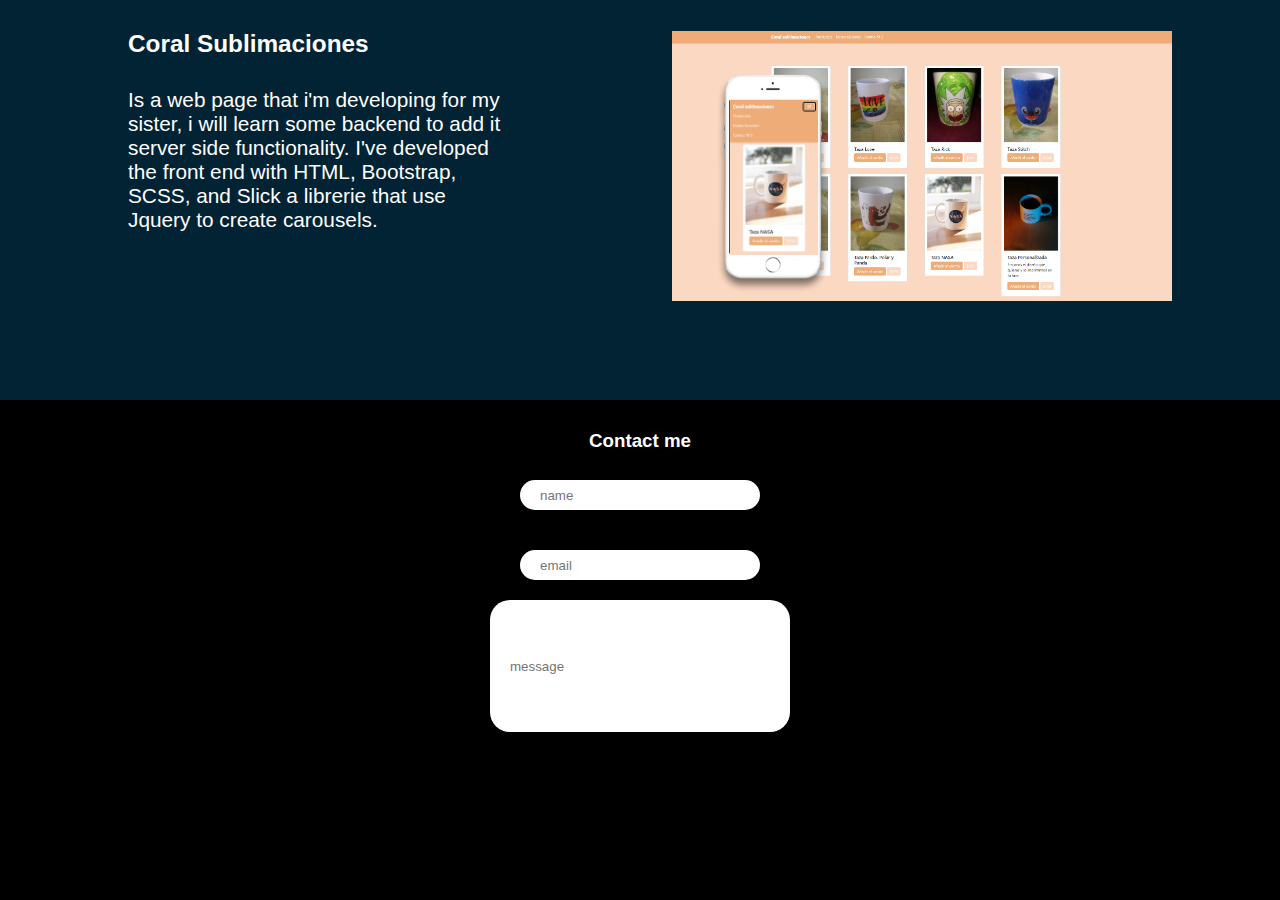
==== commit 441d6a1e: "my personal portfolio" ====
--- a/index.html
+++ b/index.html
@@ -9,277 +9,157 @@
     <link rel="stylesheet" href="styles.css">
 </head>
 <body class="main_body">
-        <!--Banner Section-->
-        <header class="banner_section">
-            <nav class="navbar">
-                <h2><span>E</span>duardo <span>D</span>íaz</h2>
-            </nav>
-            <div class="container">
-            <div class="banner">
-                <h1 class="banner_heading">
-                    <span class="heading_1">FRONT END DEVELOPER</span>
-                   <span class="heading_2">ALWAYS LEARNING</span>
-                    <span class="heading_3">CREATIVE</span>
-                    <span class="heading_4">EMPATHETIC</span>
-                    <span class="heading_5">TEAM PLAYER</span>
-                </h1>
-<<<<<<< HEAD
-                <p class="banner_phrase">ABOUT ME</p>
-                <button id="projects_btn" class="banner_btn" type ="button"><a class= "projects_link" href="#project1">PROJECTS</a></button>
-                <button class="banner_btn" type="button"><a class= "link" href="https://www.linkedin.com/in/eduardo-diaz-dev/" target="_blank">LINKEDIN</a></button>
-                <button class="banner_btn" type="button"><a class="link" href="">CV</a></button>
-=======
-                <p class="banner_phrase">DISCOVER A LITTLE MORE ABOUT ME</p>
-                <button id="projects_btn" class="banner_btn" type ="button"><a class= "projects_link" href="#project1">PROJECTS</a></button>
-<<<<<<< HEAD
-                <button class="banner_btn" type="button"><a class= "link" href="https://www.linkedin.com/in/eduardo-diaz-dev/" target="_blank">LINKEDIN</a></button>
-                <button class="banner_btn" type="button"><a class="link" href="">CV</a></button>
-=======
-                <button class="banner_btn" type="button">LINKEDIN</button>
-                <button class="banner_btn" type="button">CV</button>
->>>>>>> 12aea31945ca9d4d75c4650fa41cc785db26267e
->>>>>>> 2b6f9142637b45b7f9c059de0e993db4243346a3
+    <!--Banner Section-->
+    <header class="banner_section">
+        <nav class="navbar">
+            <h2><span>E</span>duardo <span>D</span>íaz</h2>
+        </nav>
+        <div class="container">
+        <div class="banner">
+            <h1 class="banner_heading">
+                <span class="heading_1">FRONT END DEVELOPER</span>
+               <span class="heading_2">ALWAYS LEARNING</span>
+                <span class="heading_3">CREATIVE</span>
+                <span class="heading_4">EMPATHETIC</span>
+                <span class="heading_5">TEAM PLAYER</span>
+            </h1>
+            <p class="banner_phrase">ABOUT ME</p>
+            <button id="projects_btn" class="banner_btn" type ="button"><a class= "projects_link" href="#projects_section">PROJECTS</a></button>
+            <button class="banner_btn" type="button"><a class= "link" href="https://www.linkedin.com/in/eduardo-diaz-dev/" target="_blank">LINKEDIN</a></button>
+            <button class="banner_btn" type="button"><a class="link" href="">CV</a></button>
+        </div>
+    </header>
+    <!--projects-->
+    <main class="projects_section" id="projects_section">
+        <div class ="projects_container">
+            <div class="project1"  id="project1">
+                <div class="project_content">
+                    <h3>Programming School Survey</h3>
+                        <p> This was a page that i had structured following the freecodecamp
+                            responsive design curriculum. Was a test project in HTML and CSS.
+                        </p>
+                        <button class="btn" id="github_button" type="button"><a href="https://github.com/kuga-uy/Survey" target="_blank">GITHUB</a></button>
+                </div>
+            <div class="project_imgs1">
+                <div class="card">
+                    <img src="/assets/surveyFullscreen.png" class= "desktop_img" alt="desktop-img">
+                    <img src="/assets/phone.png" class="phone_img" alt="phone">
+                    <img src="/assets/surveyMobile.png"  class="phone_screen" alt="phone-screen">
+                    <button class="btn" id="live_preview-btn"><a href="https://school-survey.netlify.app/" target="_blank">LIVE DEMO</a></button>
+                </div>
             </div>
-        </header>
-
-        <!--projects-->
-        <main class="projects_section">
-            <div class ="projects_container">
-                <div class="project1"  id="project1">
-                    <div class="project_content">
-                        <h3>Programming School Survey</h3>
-<<<<<<< HEAD
-                            <p> This was a page that i had structured following the freecodecamp
-                                responsive design curriculum. Was a test project in HTML and CSS.
-                            </p>
-                            <button class="btn" id="github_button" type="button"><a href="https://github.com/kuga-uy/Survey" target="_blank">GITHUB</a></button>
-=======
-                            <p> This was a page that i've structured following the freecodecamp
-                                responsive design curriculum. Was a test project in HTML and CSS.
-                            </p>
-<<<<<<< HEAD
-                            <button class="btn" id="github_button" type="button"><a href="https://github.com/kuga-uy/Survey" target="_blank">GITHUB</a></button>
-=======
-                            <button class="btn" id="github_button" type="button">GITHUB</button>
->>>>>>> 12aea31945ca9d4d75c4650fa41cc785db26267e
->>>>>>> 2b6f9142637b45b7f9c059de0e993db4243346a3
-                    </div>
-                <div class="project_imgs1">
+            </div>
+            <div class="project2">
+                <div class="project_content">
+                    <h3>To Do List App</h3>
+                        <p> This app was thought as a "personal task manager", that will have a money tracker
+                            included. That's the plan, for now,
+                            is a simple To do app builded in HTML, SCSS and JavaScript with posibilities to grow.
+                        </p>
+                        <button class="btn" id="github_button" type="button"><a href="https://github.com/kuga-uy/Personal-Task-Manager" target="_blank">GITHUB</a></button>
+                </div>
+            <div class="project_imgs2">
+                <div class="card">
+                    <img src="assets/TodolistFull.png" class= "desktop_img" alt="desktop-img">
+                    <img src="/assets/phone.png"  class="phone_img" alt="phone">
+                    <img src="assets/todolistMobile.png"  class="phone_screen" alt="phone-screen">
+                    <button class="btn" id="live_preview-btn"><a href="https://personal-task.netlify.app/" target="_blank">LIVE DEMO</a></button>
+                </div>
+            </div>
+        </div>
+        <div class="project3">
+            <div class="project_content">
+                <h3>Kuga Design Webpage</h3>
+                    <p>  Is a  prototype page, to apply some effects that i saw in tutorials
+                    to practice and also learn new stuff, Is builded with HTML, SCSS and JS .
+                    </p>
+                    <button class="btn" id="github_button" type="button"><a href="https://github.com/kuga-uy/Kuga-Designs-page" target="_blank">GITHUB</a></button>
+            </div>
+            <div class="project_imgs3">
+                <div class="card">
+                    <img src="assets/kugaDesignsFull.png" class= "desktop_img" alt="desktop-img">
+                    <img src="/assets/phone.png"  class="phone_img" alt="phone">
+                    <img src="assets/kugaMobile.png"  class="phone_screen" alt="phone-screen">
+                    <button class="btn" id="live_preview-btn"><a href="https://kuga-designs.netlify.app/" target="_blank">LIVE DEMO</a></button>
+                </div>
+            </div>
+        </div>
+        <div class="project4">
+            <div class="project_content">
+                <h3>Ja-Janken Game</h3>
+                    <p> A Rock Paper Scissors game, developed with JavaScript because the odin's project curriculum in the foundations section.
+                        I did it with my programming knowledge at the moment, searching in google specific hints.
+                    </p>
+                    <button class="btn" id="github_button" type="button"><a href="https://github.com/kuga-uy/Kuga-Designs-page" target="_blank">GITHUB</a></button>
+            </div>
+            <div class="project_imgs4">
+                <div class="card">
+                    <img src="assets/jajankenFull.png" class= "desktop_img" alt="desktop-img">
+                    <img src="/assets/phone.png" class="phone_img" alt="phone">
+                    <img src="assets/jajankenMobile.png"  class="phone_screen" alt="phone-screen">
+                    <button class="btn" id="live_preview-btn"><a href="https://ja-jankengame.netlify.app/" target="_blank">LIVE DEMO</a></button>
+                </div>
+            </div>
+        </div>
+        <div class="project5">
+            <div class="project_content">
+                <h3>TrackMovies App</h3>
+                    <p> TrackMovies app is a web app that search the movie that you want, using an API, to fetch data.
+                        I've developed this aplication with HTML, SASS, and JS.
+                    </p>
+                    <button class="btn" id="github_button" type="button"><a href="https://github.com/kuga-uy/TrackMovies" target="_blank">GITHUB</a></button>
+            </div>
+            <div class="project_imgs5">
+                <div class="card">
+                    <img src="assets/trackmovies-full.png" class= "desktop_img" alt="desktop-img">
+                    <img src="/assets/phone.png" class="phone_img" alt="phone">
+                    <img src="assets/TrackMoviesMobile.png"  class="phone_screen" alt="phone-screen">
+                    <button class="btn" id="live_preview-btn"><a href="https://trackmovies-app.netlify.app/" target="_blank">LIVE DEMO</a></button>
+                </div>
+            </div>
+            </div>
+            <div class="project6">
+                <div class="project_content">
+                    <h3>Coral Sublimaciones</h3>
+                        <p> Is a web page that i'm developing for my sister, i will learn some backend to add it server side functionality.
+                            I've developed the front end with HTML, Bootstrap, SCSS, and Slick a librerie that use Jquery to create carousels.
+                        </p>
+                        <button class="btn" id="github_button" type="button"><a href="https://github.com/kuga-uy/sublimaciones-coral" target="_blank">GITHUB</a></button>
+                </div>
+                
+                <div class="project_imgs6">
                     <div class="card">
-                        <img src="/assets/surveyFullscreen.png" class= "desktop_img" alt="desktop-img">
-                        <img src="/assets/phone.png" class="phone_img" alt="phone">
-                        <img src="/assets/surveyMobile.png"  class="phone_screen" alt="phone-screen">
-<<<<<<< HEAD
-                        <button class="btn" id="live_preview-btn"><a href="https://school-survey.netlify.app/" target="_blank">LIVE DEMO</a></button>
-=======
-<<<<<<< HEAD
-                        <button class="btn" id="live_preview-btn"><a href="https://school-survey.netlify.app/" target="_blank">LIVE DEMO</a></button>
-=======
-                        <button class="btn" id="live_preview-btn">LIVE PREVIEW</button>
->>>>>>> 12aea31945ca9d4d75c4650fa41cc785db26267e
->>>>>>> 2b6f9142637b45b7f9c059de0e993db4243346a3
+                        <img src="assets/coralFull.png" class= "desktop_img" alt="desktop-img">
+                        <img src="/assets/phone.png"  class="phone_img" alt="phone">
+                        <img src="assets/coralMobile.png"  class="phone_screen" alt="phone-screen">
+                        <button class="btn" id="live_preview-btn"><a href="https://coral-sublimaciones.netlify.app/" target="_blank">LIVE DEMO</a></button>
                     </div>
                 </div>
-                </div>
-                <div class="project2">
-                    <div class="project_content">
-                        <h3>To Do List App</h3>
-                            <p> This app was thinked as a "personal task manager", that will have a money tracker
-<<<<<<< HEAD
-                                included. That's the plan, for now,
-                                is a simple To do app builded in HTML, SCSS and JavaScript with posibilities to grow.
-                            </p>
-                            <button class="btn" id="github_button" type="button"><a href="https://github.com/kuga-uy/Personal-Task-Manager" target="_blank">GITHUB</a></button>
-=======
-                                included. That's the plan, for now
-                                is a simple To do app builded in HTML, SCSS and JavaScript with posibilities to grow.
-                            </p>
-<<<<<<< HEAD
-                            <button class="btn" id="github_button" type="button"><a href="">GITHUB</a></button>
-=======
-                            <button class="btn" id="github_button" type="button">GITHUB</button>
->>>>>>> 12aea31945ca9d4d75c4650fa41cc785db26267e
->>>>>>> 2b6f9142637b45b7f9c059de0e993db4243346a3
-                    </div>
-                    <div class="project_imgs2">
-                        <div class="card">
-                            <img src="assets/TodolistFull.png" class= "desktop_img" alt="desktop-img">
-                            <img src="/assets/phone.png"  class="phone_img" alt="phone">
-                            <img src="assets/todolistMobile.png"  class="phone_screen" alt="phone-screen">
-<<<<<<< HEAD
-                            <button class="btn" id="live_preview-btn"><a href="https://personal-task.netlify.app/" target="_blank">LIVE DEMO</a></button>
-=======
-<<<<<<< HEAD
-                            <button class="btn" id="live_preview-btn"><a href="">LIVE DEMO</a></button>
-=======
-                            <button class="btn" id="live_preview-btn">LIVE PREVIEW</button>
->>>>>>> 12aea31945ca9d4d75c4650fa41cc785db26267e
->>>>>>> 2b6f9142637b45b7f9c059de0e993db4243346a3
-                        </div>
-                    </div>
-                </div>
-                <div class="project3">
-                    <div class="project_content">
-                        <h3>Kuga Design Webpage</h3>
-                            <p>  Is a  prototype page, to apply some effects that i saw in tutorials
-                            to practice and also learn new stuff.
-                            </p>
-<<<<<<< HEAD
-                            <button class="btn" id="github_button" type="button"><a href="https://github.com/kuga-uy/Kuga-Designs-page" target="_blank">GITHUB</a></button>
-=======
-<<<<<<< HEAD
-                            <button class="btn" id="github_button" type="button"><a href="https://github.com/kuga-uy/Kuga-Designs-page" target="_blank">GITHUB</a></button>
-=======
-                            <button class="btn" id="github_button" type="button">GITHUB</button>
->>>>>>> 12aea31945ca9d4d75c4650fa41cc785db26267e
->>>>>>> 2b6f9142637b45b7f9c059de0e993db4243346a3
-                    </div>
-                    <div class="project_imgs3">
-                        <div class="card">
-                            <img src="assets/kugaDesignsFull.png" class= "desktop_img" alt="desktop-img">
-                            <img src="/assets/phone.png"  class="phone_img" alt="phone">
-                            <img src="assets/kugaMobile.png"  class="phone_screen" alt="phone-screen">
-<<<<<<< HEAD
-                            <button class="btn" id="live_preview-btn"><a href="https://kuga-designs.netlify.app/" target="_blank">LIVE DEMO</a></button>
-=======
-<<<<<<< HEAD
-                            <button class="btn" id="live_preview-btn"><a href="https://kuga-designs.netlify.app/" target="_blank">LIVE DEMO</a></button>
-=======
-                            <button class="btn" id="live_preview-btn">LIVE PREVIEW</button>
->>>>>>> 12aea31945ca9d4d75c4650fa41cc785db26267e
->>>>>>> 2b6f9142637b45b7f9c059de0e993db4243346a3
-                        </div>
-                    </div>
-                </div>
-                <div class="project4">
-                    <div class="project_content">
-                        <h3>Ja-Janken Game</h3>
-                            <p> A Rock Paper Scissors game, developed because the odin's project curriculum in the foundations section.
-                                I did it with my programming knowledge at the moment, searching in google specific hints.
-                            </p>
-<<<<<<< HEAD
-                            <button class="btn" id="github_button" type="button"><a href="https://github.com/kuga-uy/Kuga-Designs-page" target="_blank">GITHUB</a></button>
-=======
-<<<<<<< HEAD
-                            <button class="btn" id="github_button" type="button"><a href="https://github.com/kuga-uy/Kuga-Designs-page" target="_blank">GITHUB</a></button>
-=======
-                            <button class="btn" id="github_button" type="button">GITHUB</button>
->>>>>>> 12aea31945ca9d4d75c4650fa41cc785db26267e
->>>>>>> 2b6f9142637b45b7f9c059de0e993db4243346a3
-                    </div>
-                    <div class="project_imgs4">
-                        <div class="card">
-                            <img src="assets/jajankenFull.png" class= "desktop_img" alt="desktop-img">
-                            <img src="/assets/phone.png" class="phone_img" alt="phone">
-                            <img src="assets/jajankenMobile.png"  class="phone_screen" alt="phone-screen">
-<<<<<<< HEAD
-                            <button class="btn" id="live_preview-btn"><a href="https://ja-jankengame.netlify.app/" target="_blank">LIVE DEMO</a></button>
-=======
-<<<<<<< HEAD
-                            <button class="btn" id="live_preview-btn"><a href="https://ja-jankengame.netlify.app/" target="_blank">LIVE DEMO</a></button>
-=======
-                            <button class="btn" id="live_preview-btn">LIVE PREVIEW</button>
->>>>>>> 12aea31945ca9d4d75c4650fa41cc785db26267e
->>>>>>> 2b6f9142637b45b7f9c059de0e993db4243346a3
-                        </div>
-                    </div>
-                </div>
-
-                <div class="project5">
-                    <div class="project_content">
-                        <h3>TrackMovies App</h3>
-                            <p> TrackMovies app is a web app that search the movie that you want, using an API, to fetch data.
-                                i've developed this aplication with HTML, SASS, and JS.
-                            </p>
-<<<<<<< HEAD
-                            <button class="btn" id="github_button" type="button"><a href="https://github.com/kuga-uy/TrackMovies" target="_blank">GITHUB</a></button>
-=======
-<<<<<<< HEAD
-                            <button class="btn" id="github_button" type="button"><a href="https://github.com/kuga-uy/TrackMovies" target="_blank">GITHUB</a></button>
-=======
-                            <button class="btn" id="github_button" type="button">GITHUB</button>
->>>>>>> 12aea31945ca9d4d75c4650fa41cc785db26267e
-                    </div>
-                    <div class="project_imgs5">
-                        <div class="card">
-                            <img src="assets/trackmovies-full.png" class= "desktop_img" alt="desktop-img">
-                            <img src="/assets/phone.png" class="phone_img" alt="phone">
-                            <img src="assets/TrackMoviesMobile.png"  class="phone_screen" alt="phone-screen">
-<<<<<<< HEAD
-                            <button class="btn" id="live_preview-btn"><a href="https://trackmovies-app.netlify.app/" target="_blank">LIVE DEMO</a></button>
-=======
-                            <button class="btn" id="live_preview-btn">LIVE PREVIEW</button>
->>>>>>> 12aea31945ca9d4d75c4650fa41cc785db26267e
-                        </div>
->>>>>>> 2b6f9142637b45b7f9c059de0e993db4243346a3
-                    </div>
-                    <div class="project_imgs5">
-                        <div class="card">
-                            <img src="assets/trackmovies-full.png" class= "desktop_img" alt="desktop-img">
-                            <img src="/assets/phone.png" class="phone_img" alt="phone">
-                            <img src="assets/TrackMoviesMobile.png"  class="phone_screen" alt="phone-screen">
-                            <button class="btn" id="live_preview-btn"><a href="https://trackmovies-app.netlify.app/" target="_blank">LIVE DEMO</a></button>
-                        </div>
-                    </div>
-                </div>
+        </div>
+    </main>
+    <aside class="form_section">
+        <div class="form_container">
+            <h3>Contact me</h3>
+                  <form class="form_content" action="https://formsubmit.co/eduardodiaz250196@gmail.com" method="POST">
+                      <input class="input" type="text" placeholder= "name" data-name="" required>
+                      <input class="input" type="email" placeholder="email" data-email="" required>
+                      <input type="hidden" name="_captcha" value="false">
+                      <input type="hidden" name="_next" value="https://eduardo-diaz-porfolio.netlify.app/thankyou.html">
+                      <input  class="textcontent" type="textcontent" data-text placeholder="message">
+                      <button  class="send_btn" type="button" placeholder="introduce your message">Send</button>
+                  </form>
+        </div>
+        <div class="video_container"> 
+            <video class="bg_video" autoplay muted loop>
+                <source src="assets/contact-video.mp4" type="video/mp4">
+            </video>
+        </div>
+    </aside>
+    <script src="main.js"></script>    
+</body>
+</html>
 
 
-                </div>
-            </main>
-            <div class="form_section">
-                <div class="form_container">
-                    <h3>Contact me</h3>
-                          <form class="form_content">
-                              <input class="input" type="text" placeholder= "name" data-name="">
-                              <input class="input" type="email" placeholder="email" data-email="">
-                              <input  class="textcontent" type="textcontent" data-text>
-                              <button  class="send_btn" type="button" placeholder="introduce your message">Send</button>
-                          </form>
-                      </div>
-                <div class="video_container"> 
-                    <video class="bg_video" autoplay muted loop>
-                        <source src="assets/contact-video.mp4" type="video/mp4">
-                    </video>
-                </div>
 
 
-                </div>
-            </main>
-            <div class="form_section">
-                <div class="form_container">
-<<<<<<< HEAD
-                    <h3>Contact me</h3>
-                          <form class="form_content">
-                              <input class="input" type="text" placeholder= "name" data-name="">
-                              <input class="input" type="email" placeholder="email" data-email="">
-                              <input  class="textcontent" type="textcontent" data-text>
-                              <button  class="send_btn" type="button" placeholder="introduce your message">Send</button>
-                          </form>
-                      </div>
-                <div class="video_container"> 
-                    <video class="bg_video" autoplay muted loop>
-                        <source src="assets/contact-video.mp4" type="video/mp4">
-                    </video>
-                </div>
-            </div>
-<<<<<<< HEAD
-=======
-=======
-                  <h3>Contact me</h3>
-                        <p>
-                            Get in touch, ask me.
-                        </p>
-                        <form class="form_content">
-                            <input type="text">
-                            <input type="email">
-                            <input type="textcontent">
-                            <button type="button">send</button>
-                        </form>
-                    </div>
-                </div>
->>>>>>> 12aea31945ca9d4d75c4650fa41cc785db26267e
->>>>>>> 2b6f9142637b45b7f9c059de0e993db4243346a3
-        
-    <script src="main.js"></script>
-</body>
-</html>+               --- a/styles.css
+++ b/styles.css
@@ -1,11 +1,5 @@
-<<<<<<< HEAD
 @import url("https://fonts.googleapis.com/css2?family=Rubik&display=swap");
-=======
-<<<<<<< HEAD
 @import url("https://fonts.googleapis.com/css2?family=Rubik&display=swap");
-=======
->>>>>>> 12aea31945ca9d4d75c4650fa41cc785db26267e
->>>>>>> 2b6f9142637b45b7f9c059de0e993db4243346a3
 @import url("https://fonts.googleapis.com/css2?family=Lexend+Exa&display=swap");
 @import url("https://fonts.googleapis.com/css2?family=Righteous&display=swap");
 /*common styles*/
@@ -15,15 +9,9 @@
   -webkit-box-sizing: border-box;
           box-sizing: border-box;
   outline: none;
-<<<<<<< HEAD
   font-family: 'Rubik', sans-serif;
-=======
-<<<<<<< HEAD
   font-family: 'Rubik', sans-serif;
-=======
   font-family: Arial, Helvetica, sans-serif;
->>>>>>> 12aea31945ca9d4d75c4650fa41cc785db26267e
->>>>>>> 2b6f9142637b45b7f9c059de0e993db4243346a3
 }
 
 /*-------------------------------*HEADER*-------------------*/
@@ -32,14 +20,8 @@
 }
 
 .main_body {
-<<<<<<< HEAD
   overflow-x: hidden;
-=======
-<<<<<<< HEAD
   overflow-x: hidden;
-=======
->>>>>>> 12aea31945ca9d4d75c4650fa41cc785db26267e
->>>>>>> 2b6f9142637b45b7f9c059de0e993db4243346a3
   display: -webkit-box;
   display: -ms-flexbox;
   display: flex;
@@ -256,8 +238,17 @@
 }
 
 .banner_btn a {
-  display: block;
-  width: 100%;
+  display: -webkit-box;
+  display: -ms-flexbox;
+  display: flex;
+  -webkit-box-pack: center;
+      -ms-flex-pack: center;
+          justify-content: center;
+  -webkit-box-align: center;
+      -ms-flex-align: center;
+          align-items: center;
+  width: 100%;
+  height: 100%;
   color: #fff;
   text-decoration: none;
 }
@@ -299,14 +290,7 @@
 
 /*Projects Section*/
 .projects_container {
-<<<<<<< HEAD
   overflow-x: hidden;
-=======
-<<<<<<< HEAD
-  overflow-x: hidden;
-=======
->>>>>>> 12aea31945ca9d4d75c4650fa41cc785db26267e
->>>>>>> 2b6f9142637b45b7f9c059de0e993db4243346a3
   width: 100vw;
   display: -webkit-box;
   display: -ms-flexbox;
@@ -317,14 +301,7 @@
           flex-direction: column;
 }
 
-.projects_container .project1, .projects_container .project2, .projects_container .project3, .projects_container .project4, .projects_container .project5 {
-<<<<<<< HEAD
-=======
-<<<<<<< HEAD
-=======
-  overflow-x: hidden;
->>>>>>> 12aea31945ca9d4d75c4650fa41cc785db26267e
->>>>>>> 2b6f9142637b45b7f9c059de0e993db4243346a3
+.projects_container .project1, .projects_container .project2, .projects_container .project3, .projects_container .project4, .projects_container .project5, .projects_container .project6 {
   background-color: #022334;
   width: 100%;
   display: -ms-grid;
@@ -340,16 +317,30 @@
       grid-template-columns: 1fr 1fr;
 }
 
-.projects_container .project1 h3, .projects_container .project2 h3, .projects_container .project3 h3, .projects_container .project4 h3, .projects_container .project5 h3 {
+.projects_container .project1 h3, .projects_container .project2 h3, .projects_container .project3 h3, .projects_container .project4 h3, .projects_container .project5 h3, .projects_container .project6 h3 {
   margin-bottom: 30px;
 }
 
-.projects_container .project1 button, .projects_container .project2 button, .projects_container .project3 button, .projects_container .project4 button, .projects_container .project5 button {
+.projects_container .project1 .btn, .projects_container .project2 .btn, .projects_container .project3 .btn, .projects_container .project4 .btn, .projects_container .project5 .btn, .projects_container .project6 .btn {
   margin: 20px;
 }
 
+.projects_container .project1 .btn a, .projects_container .project2 .btn a, .projects_container .project3 .btn a, .projects_container .project4 .btn a, .projects_container .project5 .btn a, .projects_container .project6 .btn a {
+  display: -webkit-box;
+  display: -ms-flexbox;
+  display: flex;
+  -webkit-box-pack: center;
+      -ms-flex-pack: center;
+          justify-content: center;
+  -webkit-box-align: center;
+      -ms-flex-align: center;
+          align-items: center;
+  width: 100%;
+  height: 100%;
+}
+
 .project_imgs1, .project_imgs2, .project_imgs3, .project_imgs3,
-.project_imgs4, .project_imgs5 {
+.project_imgs4, .project_imgs5, .project_imgs6 {
   display: -webkit-box;
   display: -ms-flexbox;
   display: flex;
@@ -359,14 +350,7 @@
 }
 
 .project_content {
-<<<<<<< HEAD
   font-size: 1.3rem;
-=======
-<<<<<<< HEAD
-  font-size: 1.3rem;
-=======
->>>>>>> 12aea31945ca9d4d75c4650fa41cc785db26267e
->>>>>>> 2b6f9142637b45b7f9c059de0e993db4243346a3
   padding-left: 20%;
   padding-right: 20%;
   color: #fff;
@@ -388,7 +372,6 @@
           animation: introAnimation 1s 1s forwards;
   -webkit-transition: all 1s ease;
   transition: all 1s ease;
-<<<<<<< HEAD
 }
 
 .btn:hover {
@@ -409,54 +392,20 @@
   left: calc(190px);
 }
 
-=======
-}
-
-.btn:hover {
-  background-color: #022334;
-  border: #fff solid 2px;
-}
-
-.card {
-  width: 100%;
-  height: 100%;
-}
-
-.phone_img {
-  position: absolute;
-  height: 50%;
-  width: 116px;
-  top: 120px;
-  left: calc(190px);
-}
-
->>>>>>> 2b6f9142637b45b7f9c059de0e993db4243346a3
 .phone_screen {
   position: absolute;
   opacity: 0;
-  z-index: 10;
-  width: 86px;
-  height: 154px;
-  top: 151px;
-  left: calc(205px);
-}
-
-@-webkit-keyframes screenOn {
-  0% {
-    opacity: 0;
-  }
-  100% {
-    opacity: 1;
-  }
-}
-
-@keyframes screenOn {
-  0% {
-    opacity: 0;
-  }
-  100% {
-    opacity: 1;
-  }
+  z-index: 30;
+  width: 88px;
+  height: 155px;
+  top: 150px;
+  left: calc(204px);
+}
+
+.screenOn {
+  opacity: 1;
+  -webkit-transition: opacity 5s ease-in;
+  transition: opacity 5s ease-in;
 }
 
 .desktop_img {
@@ -473,13 +422,9 @@
 #live_preview-btn {
   position: absolute;
   left: calc(250px);
-  top: 80%;
-}
-
-<<<<<<< HEAD
-=======
-<<<<<<< HEAD
->>>>>>> 2b6f9142637b45b7f9c059de0e993db4243346a3
+  top: 75%;
+}
+
 /* --------------------------- CONTACT SECTION----------------------*/
 .form_section {
   overflow: hidden;
@@ -552,7 +497,6 @@
 .form_section .form_content .send_btn:hover {
   background-color: #022334;
   border: #fff solid 2px;
-<<<<<<< HEAD
 }
 
 .form_section .video_container {
@@ -571,26 +515,6 @@
   top: -800px;
 }
 
-=======
-}
-
-.form_section .video_container {
-  z-index: 5;
-  position: absolute;
-  top: 0;
-  left: 0;
-  -o-object-fit: cover;
-     object-fit: cover;
-  opacity: .05;
-}
-
-.form_section .video_container .bg_video {
-  position: relative;
-  left: -300px;
-  top: -800px;
-}
-
->>>>>>> 2b6f9142637b45b7f9c059de0e993db4243346a3
 .form_container {
   -webkit-box-pack: center;
       -ms-flex-pack: center;
@@ -601,7 +525,6 @@
   display: -webkit-box;
   display: -ms-flexbox;
   display: flex;
-  float: right;
 }
 
 .projects_container button a {
@@ -611,17 +534,6 @@
 }
 
 /*---------------------------MEDIA QUERIES------*/
-<<<<<<< HEAD
-=======
-=======
-.form_section {
-  display: -webkit-box;
-  display: -ms-flexbox;
-  display: flex;
-}
-
->>>>>>> 12aea31945ca9d4d75c4650fa41cc785db26267e
->>>>>>> 2b6f9142637b45b7f9c059de0e993db4243346a3
 @media (max-width: 1500px) {
   .desktop_img {
     left: calc(-20%);
@@ -638,18 +550,9 @@
 }
 
 @media (max-width: 1100px) {
-<<<<<<< HEAD
   .project_content {
     font-size: 1rem;
   }
-=======
-<<<<<<< HEAD
-  .project_content {
-    font-size: 1rem;
-  }
-=======
->>>>>>> 12aea31945ca9d4d75c4650fa41cc785db26267e
->>>>>>> 2b6f9142637b45b7f9c059de0e993db4243346a3
   .desktop_img {
     left: calc(-35%);
   }
@@ -657,7 +560,7 @@
     left: calc(-15px);
   }
   .phone_screen {
-    left: calc(0px);
+    left: calc(-1px);
   }
 }
 
@@ -692,14 +595,13 @@
     font-size: 2.5rem;
   }
   #live_preview-btn {
-    left: calc(0px);
+    left: calc(-15px);
   }
   .banner_btn {
     display: block;
     left: calc(50% - 100px);
     margin-top: 20px;
     top: 150px;
-<<<<<<< HEAD
   }
 }
 
@@ -713,7 +615,7 @@
   .desktop_img {
     display: none;
   }
-  .project1, .project2, .project3, .project4, .project5 {
+  .project1, .project2, .project3, .project4, .project5, .project6 {
     height: 500px;
   }
   .project_content {
@@ -726,61 +628,41 @@
   }
   .phone_screen {
     top: 110px;
-    left: calc(65px);
-  }
-}
-
-@media (max-width: 400px) {
+    left: calc(64px);
+  }
+}
+
+@media (max-width: 375px) {
+  .phone_img {
+    left: calc(-30px);
+  }
+  .phone_screen {
+    left: calc(-16px);
+  }
   #live_preview-btn {
-    left: calc(-100px);
-  }
+    left: calc(-120px);
+  }
+}
+
+@media (max-width: 280px) {
   .phone_img {
-    left: calc(0px);
-  }
-=======
-  }
-}
-
-@media (max-width: 600px) {
-<<<<<<< HEAD
+    left: calc(-80px);
+  }
+  .phone_screen {
+    left: calc(-66px);
+  }
+  #live_preview-btn {
+    left: calc(-150px);
+  }
+  .btn {
+    position: relative;
+    top: 20px;
+  }
   .project_content {
-    font-size: .8rem;
-  }
-=======
->>>>>>> 12aea31945ca9d4d75c4650fa41cc785db26267e
-  .banner_heading span {
-    font-size: 2rem;
-  }
-  .desktop_img {
-    display: none;
-  }
-  .project1, .project2, .project3, .project4, .project5 {
-    height: 500px;
-  }
-  .project_content {
-    padding-left: 10%;
-    padding-right: 10%;
-  }
-  .phone_img {
-    top: 80px;
-    left: calc(50px);
-  }
-  .phone_screen {
-    top: 110px;
-    left: calc(65px);
-  }
-}
-
-@media (max-width: 400px) {
-  #live_preview-btn {
-    left: calc(-100px);
-  }
-  .phone_img {
-    left: calc(0px);
-  }
->>>>>>> 2b6f9142637b45b7f9c059de0e993db4243346a3
-  .phone_screen {
-    left: calc(15px);
+    width: 80%;
+  }
+  .project_content p {
+    font-size: 0.7rem;
   }
 }
 /*# sourceMappingURL=styles.css.map */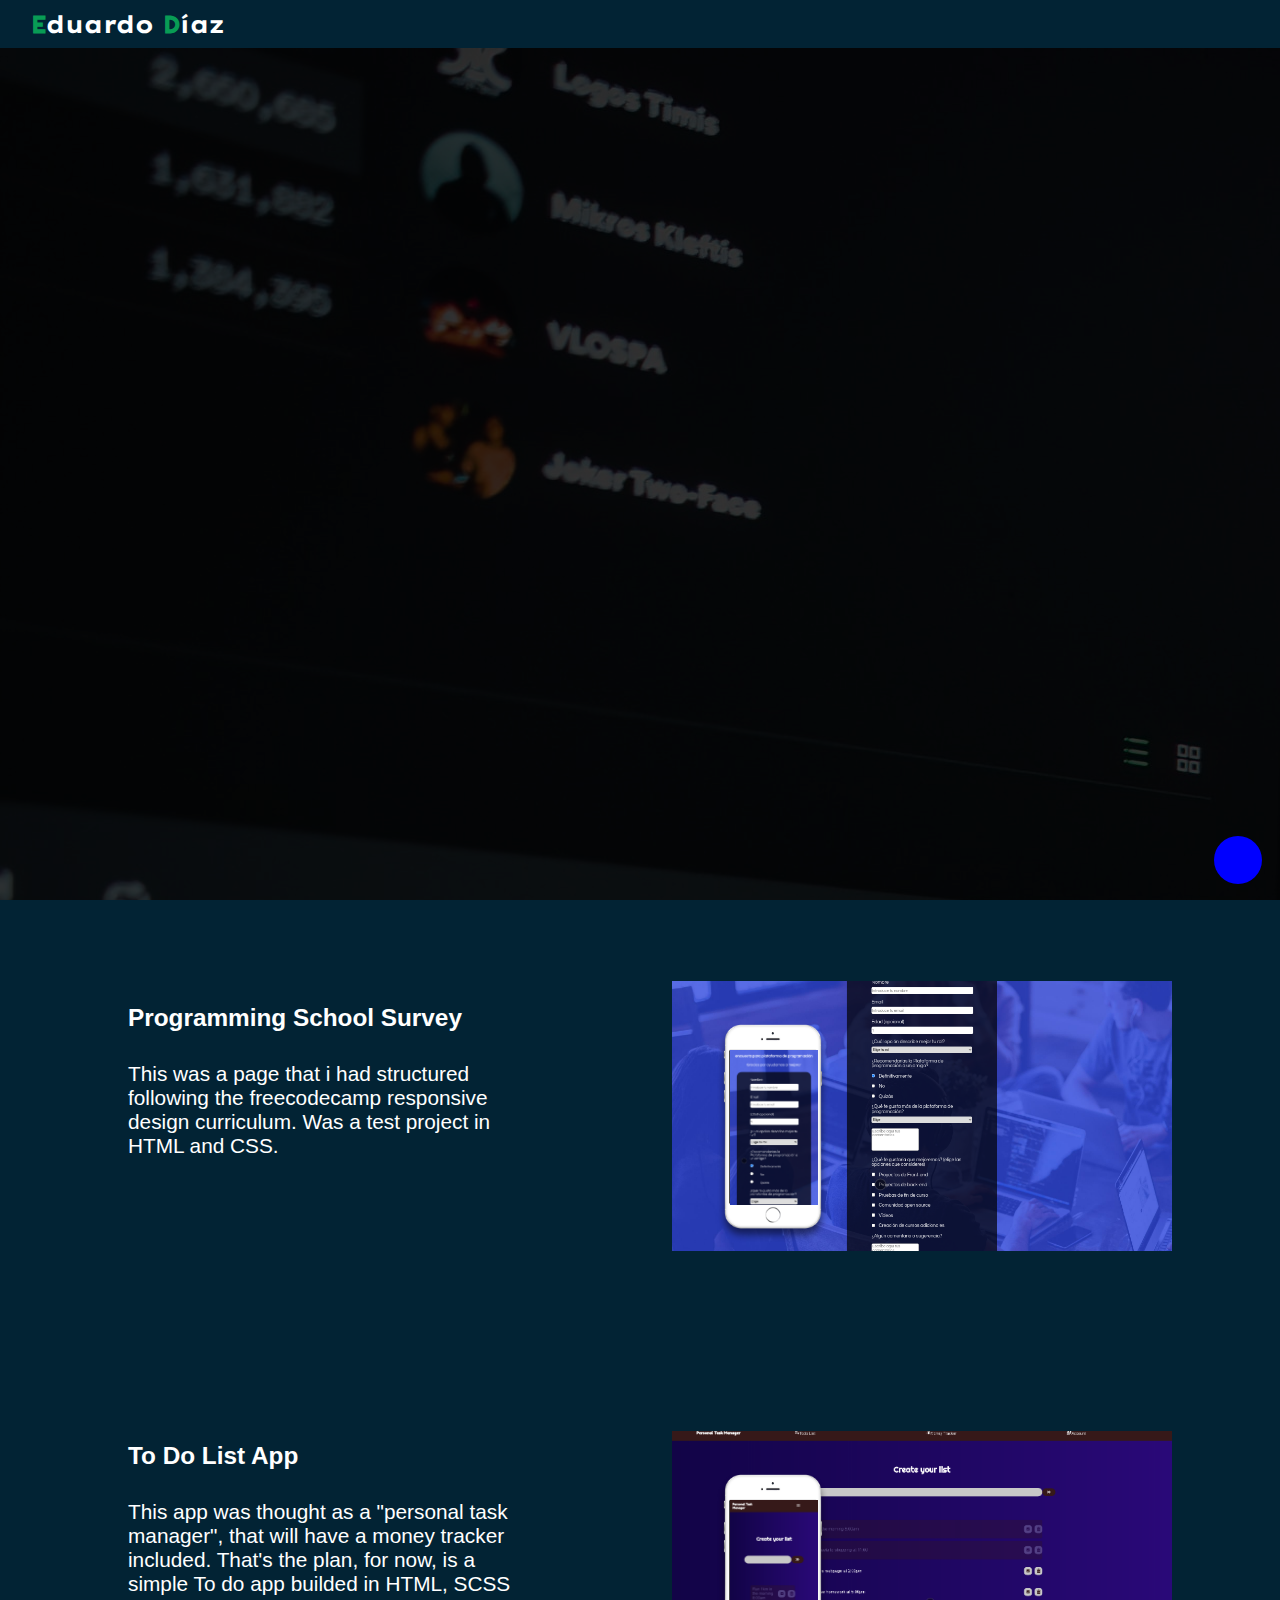
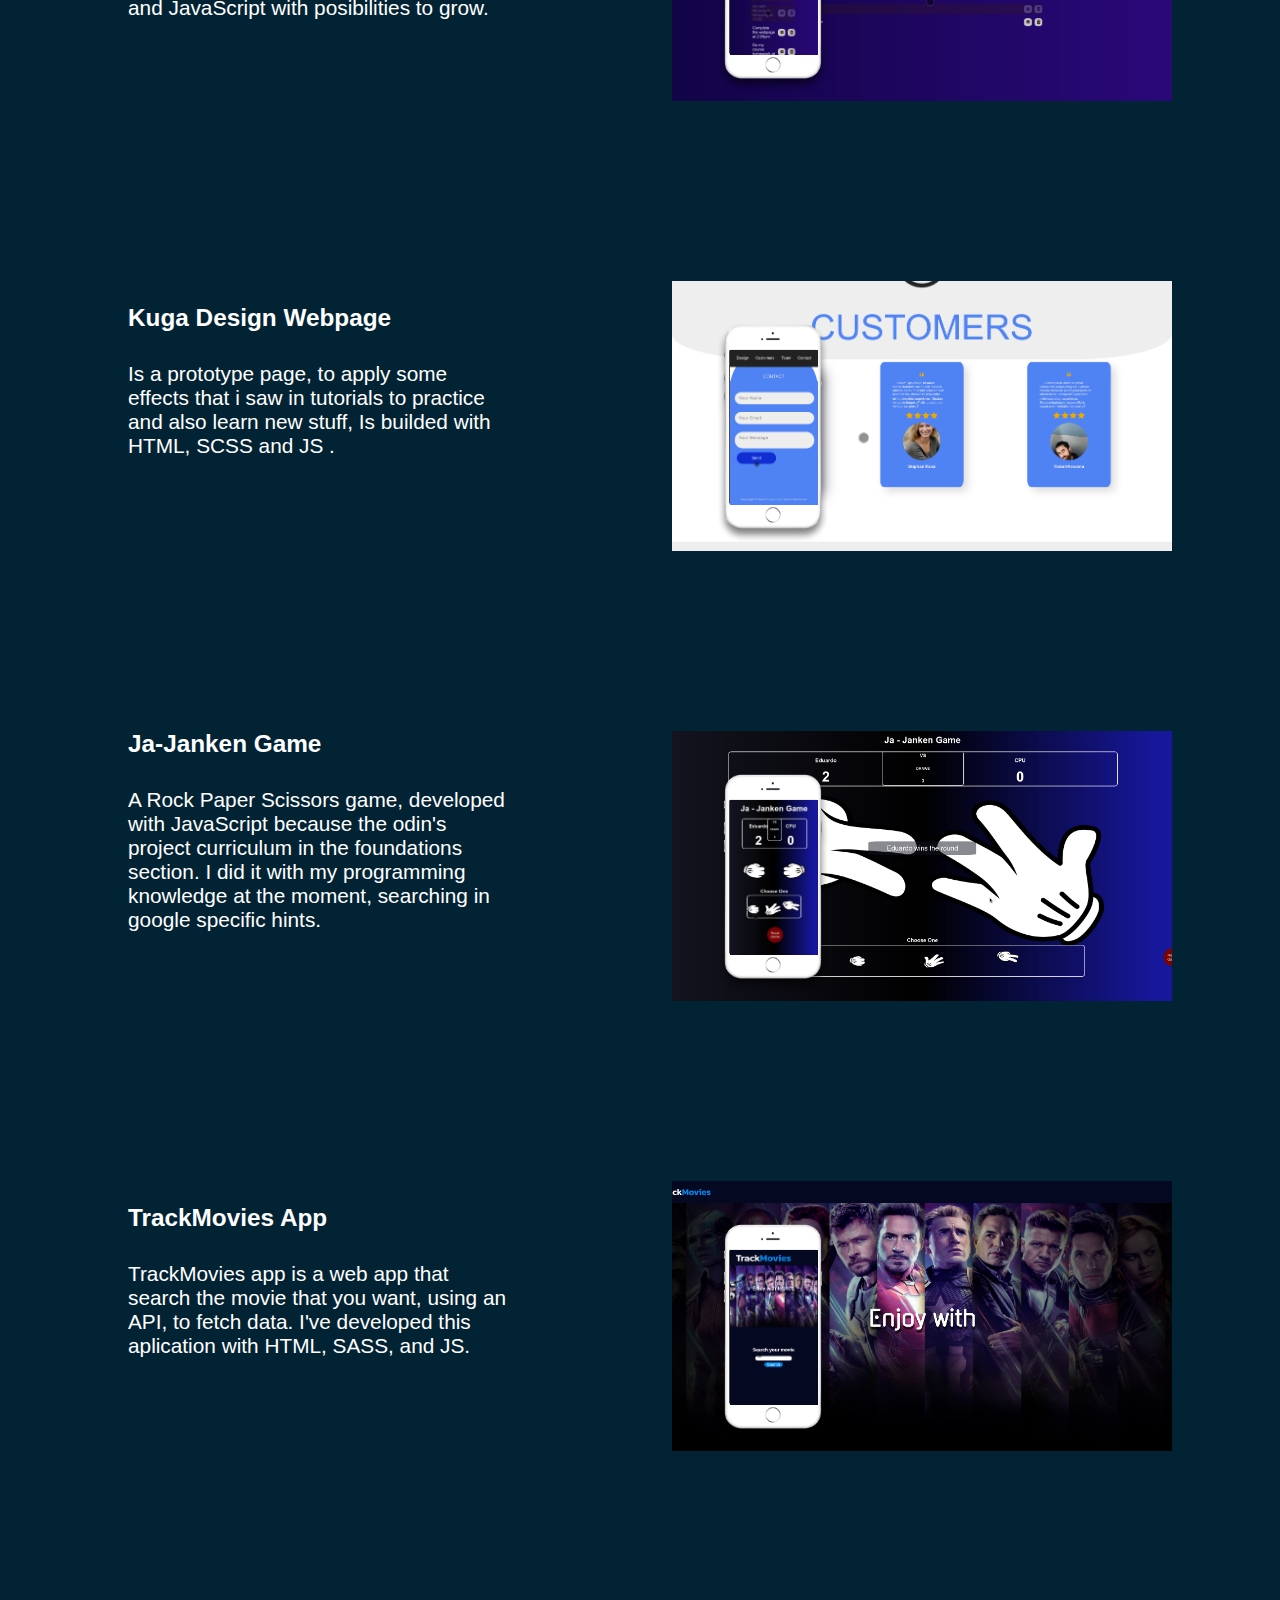
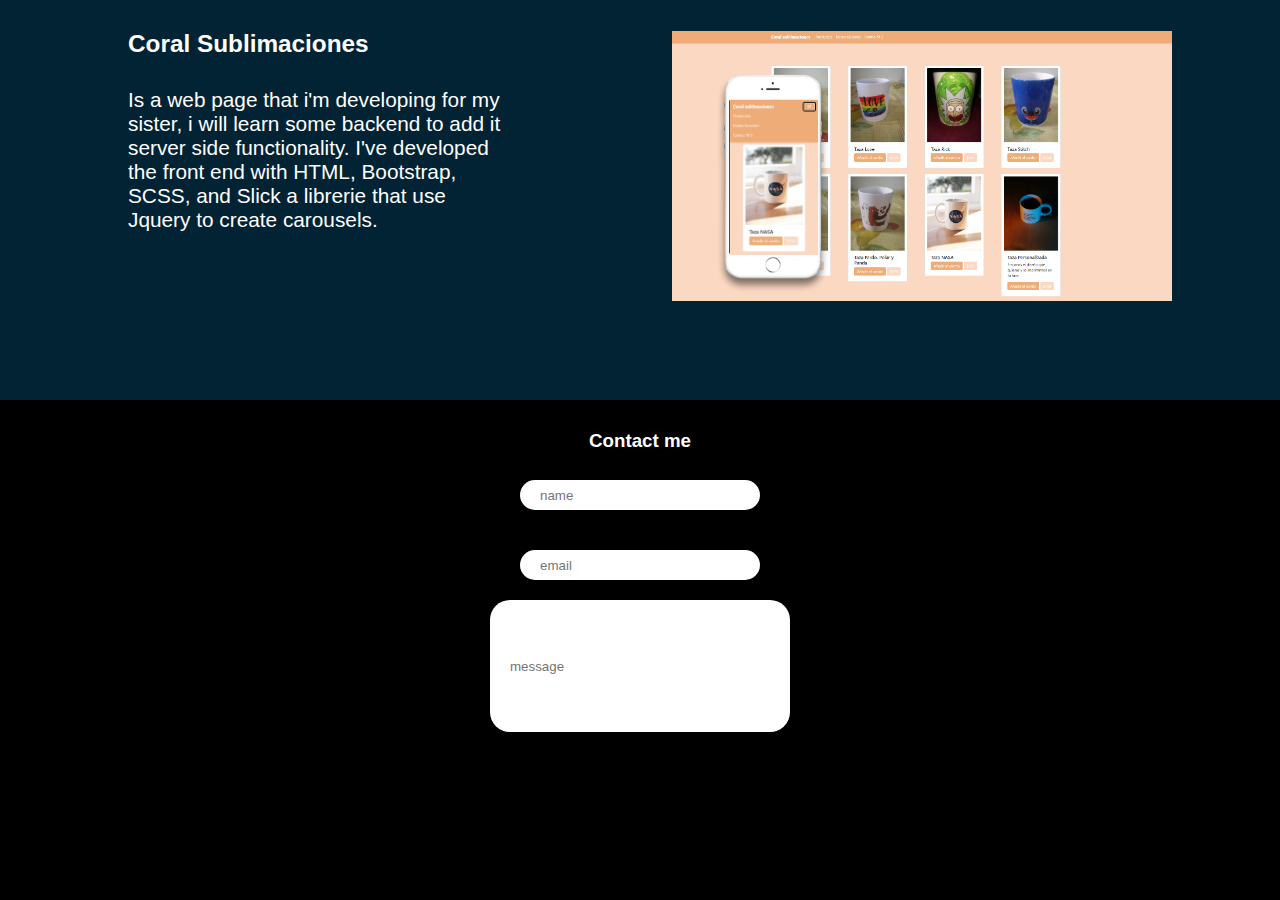
==== commit f6631c90: "adding a going up button" ====
--- a/index.html
+++ b/index.html
@@ -26,7 +26,6 @@
             <p class="banner_phrase">ABOUT ME</p>
             <button id="projects_btn" class="banner_btn" type ="button"><a class= "projects_link" href="#projects_section">PROJECTS</a></button>
             <button class="banner_btn" type="button"><a class= "link" href="https://www.linkedin.com/in/eduardo-diaz-dev/" target="_blank">LINKEDIN</a></button>
-            <button class="banner_btn" type="button"><a class="link" href="">CV</a></button>
         </div>
     </header>
     <!--projects-->
@@ -141,12 +140,12 @@
         <div class="form_container">
             <h3>Contact me</h3>
                   <form class="form_content" action="https://formsubmit.co/eduardodiaz250196@gmail.com" method="POST">
-                      <input class="input" type="text" placeholder= "name" data-name="" required>
-                      <input class="input" type="email" placeholder="email" data-email="" required>
+                      <input class="input" type="text" placeholder= "name" name="name" required>
+                      <input class="input" type="email" placeholder="email" name="email" required>
                       <input type="hidden" name="_captcha" value="false">
-                      <input type="hidden" name="_next" value="https://eduardo-diaz-porfolio.netlify.app/thankyou.html">
-                      <input  class="textcontent" type="textcontent" data-text placeholder="message">
-                      <button  class="send_btn" type="button" placeholder="introduce your message">Send</button>
+                      <input type="hidden" name="_next" value="https://eduardo-diaz-portfolio.netlify.app/thankyou.html">
+                      <input  class="textcontent" type="textcontent" name="message" placeholder="message">
+                      <button  class="send_btn" type="submit" placeholder="introduce your message">Send</button>
                   </form>
         </div>
         <div class="video_container"> 
@@ -155,6 +154,9 @@
             </video>
         </div>
     </aside>
+    <a href="#" class="up_button">
+        <i class="fas fa-arrow-up"></i>
+    </a>
     <script src="main.js"></script>    
 </body>
 </html>
--- a/styles.css
+++ b/styles.css
@@ -533,6 +533,33 @@
   width: 100%;
 }
 
+.up_button {
+  width: 3rem;
+  height: 3rem;
+  background-color: #0000ff;
+  color: #ffff;
+  position: fixed;
+  bottom: 1rem;
+  right: 1.1rem;
+  border-radius: 50%;
+  display: -webkit-box;
+  display: -ms-flexbox;
+  display: flex;
+  -webkit-box-align: center;
+      -ms-flex-align: center;
+          align-items: center;
+  z-index: 30;
+  -webkit-box-pack: center;
+      -ms-flex-pack: center;
+          justify-content: center;
+  -webkit-transition: background-color .3s;
+  transition: background-color .3s;
+}
+
+.up_button:hover {
+  background-color: #112ed3;
+}
+
 /*---------------------------MEDIA QUERIES------*/
 @media (max-width: 1500px) {
   .desktop_img {
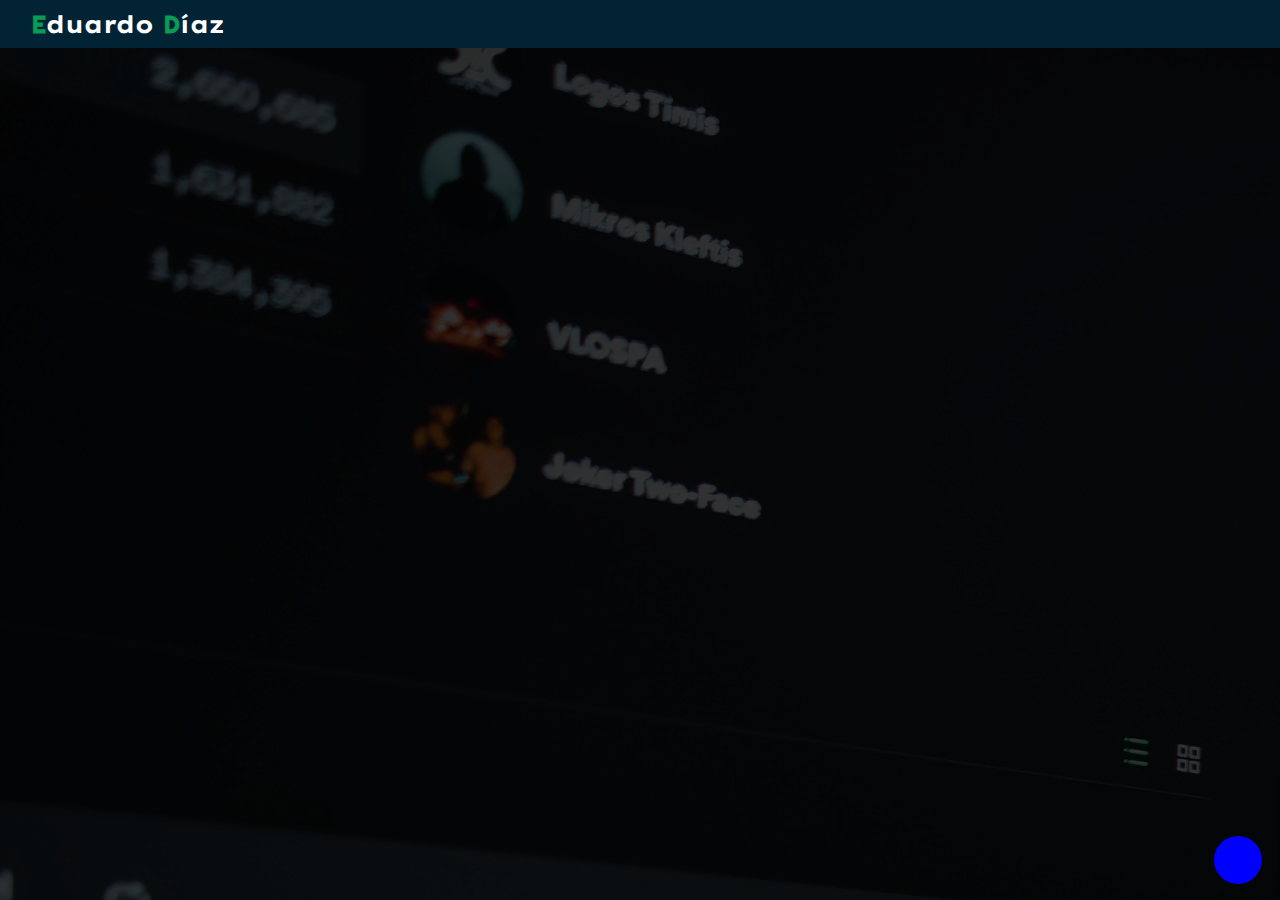
==== commit 1db18aee: "animation" ====
--- a/index.html
+++ b/index.html
@@ -31,7 +31,7 @@
     <!--projects-->
     <main class="projects_section" id="projects_section">
         <div class ="projects_container">
-            <div class="project1"  id="project1">
+            <div class="project"  id="project1">
                 <div class="project_content">
                     <h3>Programming School Survey</h3>
                         <p> This was a page that i had structured following the freecodecamp
@@ -48,7 +48,7 @@
                 </div>
             </div>
             </div>
-            <div class="project2">
+            <div class="project" id="project2">
                 <div class="project_content">
                     <h3>To Do List App</h3>
                         <p> This app was thought as a "personal task manager", that will have a money tracker
@@ -66,7 +66,7 @@
                 </div>
             </div>
         </div>
-        <div class="project3">
+        <div id="project3" class="project">
             <div class="project_content">
                 <h3>Kuga Design Webpage</h3>
                     <p>  Is a  prototype page, to apply some effects that i saw in tutorials
@@ -83,7 +83,7 @@
                 </div>
             </div>
         </div>
-        <div class="project4">
+        <div class="project" id="project4">
             <div class="project_content">
                 <h3>Ja-Janken Game</h3>
                     <p> A Rock Paper Scissors game, developed with JavaScript because the odin's project curriculum in the foundations section.
@@ -100,7 +100,7 @@
                 </div>
             </div>
         </div>
-        <div class="project5">
+        <div class="project" id="project5">
             <div class="project_content">
                 <h3>TrackMovies App</h3>
                     <p> TrackMovies app is a web app that search the movie that you want, using an API, to fetch data.
@@ -117,7 +117,7 @@
                 </div>
             </div>
             </div>
-            <div class="project6">
+            <div class="project" id="project6">
                 <div class="project_content">
                     <h3>Coral Sublimaciones</h3>
                         <p> Is a web page that i'm developing for my sister, i will learn some backend to add it server side functionality.
@@ -157,7 +157,8 @@
     <a href="#" class="up_button">
         <i class="fas fa-arrow-up"></i>
     </a>
-    <script src="main.js"></script>    
+    <script src="main.js"></script>  
+    
 </body>
 </html>
 
--- a/styles.css
+++ b/styles.css
@@ -301,11 +301,10 @@
           flex-direction: column;
 }
 
-.projects_container .project1, .projects_container .project2, .projects_container .project3, .projects_container .project4, .projects_container .project5, .projects_container .project6 {
+.projects_container #project1, .projects_container #project2, .projects_container #project3, .projects_container #project4, .projects_container #project5, .projects_container #project6 {
   background-color: #022334;
   width: 100%;
-  display: -ms-grid;
-  display: grid;
+  display: none;
   -webkit-box-pack: center;
       -ms-flex-pack: center;
           justify-content: center;
@@ -317,15 +316,15 @@
       grid-template-columns: 1fr 1fr;
 }
 
-.projects_container .project1 h3, .projects_container .project2 h3, .projects_container .project3 h3, .projects_container .project4 h3, .projects_container .project5 h3, .projects_container .project6 h3 {
+.projects_container #project1 h3, .projects_container #project2 h3, .projects_container #project3 h3, .projects_container #project4 h3, .projects_container #project5 h3, .projects_container #project6 h3 {
   margin-bottom: 30px;
 }
 
-.projects_container .project1 .btn, .projects_container .project2 .btn, .projects_container .project3 .btn, .projects_container .project4 .btn, .projects_container .project5 .btn, .projects_container .project6 .btn {
+.projects_container #project1 .btn, .projects_container #project2 .btn, .projects_container #project3 .btn, .projects_container #project4 .btn, .projects_container #project5 .btn, .projects_container #project6 .btn {
   margin: 20px;
 }
 
-.projects_container .project1 .btn a, .projects_container .project2 .btn a, .projects_container .project3 .btn a, .projects_container .project4 .btn a, .projects_container .project5 .btn a, .projects_container .project6 .btn a {
+.projects_container #project1 .btn a, .projects_container #project2 .btn a, .projects_container #project3 .btn a, .projects_container #project4 .btn a, .projects_container #project5 .btn a, .projects_container #project6 .btn a {
   display: -webkit-box;
   display: -ms-flexbox;
   display: flex;
@@ -339,7 +338,29 @@
   height: 100%;
 }
 
-.project_imgs1, .project_imgs2, .project_imgs3, .project_imgs3,
+@-webkit-keyframes projectAnimation {
+  0% {
+    opacity: 0;
+    visibility: hidden;
+  }
+  100% {
+    opacity: 1;
+    visibility: visible;
+  }
+}
+
+@keyframes projectAnimation {
+  0% {
+    opacity: 0;
+    visibility: hidden;
+  }
+  100% {
+    opacity: 1;
+    visibility: visible;
+  }
+}
+
+.project_imgs1, .project_imgs2, .project_imgs3,
 .project_imgs4, .project_imgs5, .project_imgs6 {
   display: -webkit-box;
   display: -ms-flexbox;
@@ -347,6 +368,8 @@
   position: relative;
   height: 100%;
   width: 100%;
+  -webkit-animation: projectAnimation 2s ease forwards;
+          animation: projectAnimation 2s ease forwards;
 }
 
 .project_content {
@@ -392,6 +415,30 @@
   left: calc(190px);
 }
 
+@-webkit-keyframes screenOn {
+  0% {
+    opacity: 0;
+  }
+  70% {
+    opacity: 0.2;
+  }
+  100% {
+    opacity: 1;
+  }
+}
+
+@keyframes screenOn {
+  0% {
+    opacity: 0;
+  }
+  70% {
+    opacity: 0.2;
+  }
+  100% {
+    opacity: 1;
+  }
+}
+
 .phone_screen {
   position: absolute;
   opacity: 0;
@@ -400,12 +447,8 @@
   height: 155px;
   top: 150px;
   left: calc(204px);
-}
-
-.screenOn {
-  opacity: 1;
-  -webkit-transition: opacity 5s ease-in;
-  transition: opacity 5s ease-in;
+  -webkit-animation: screenOn 4s forwards;
+          animation: screenOn 4s forwards;
 }
 
 .desktop_img {
@@ -431,9 +474,7 @@
   position: relative;
   width: 100%;
   height: 500px;
-  display: -webkit-box;
-  display: -ms-flexbox;
-  display: flex;
+  display: none;
   color: #fff;
 }
 
@@ -506,7 +547,7 @@
   left: 0;
   -o-object-fit: cover;
      object-fit: cover;
-  opacity: .05;
+  opacity: .2;
 }
 
 .form_section .video_container .bg_video {
@@ -642,7 +683,7 @@
   .desktop_img {
     display: none;
   }
-  .project1, .project2, .project3, .project4, .project5, .project6 {
+  #project1, #project2, #project3, #project4, #project5, #project6 {
     height: 500px;
   }
   .project_content {
